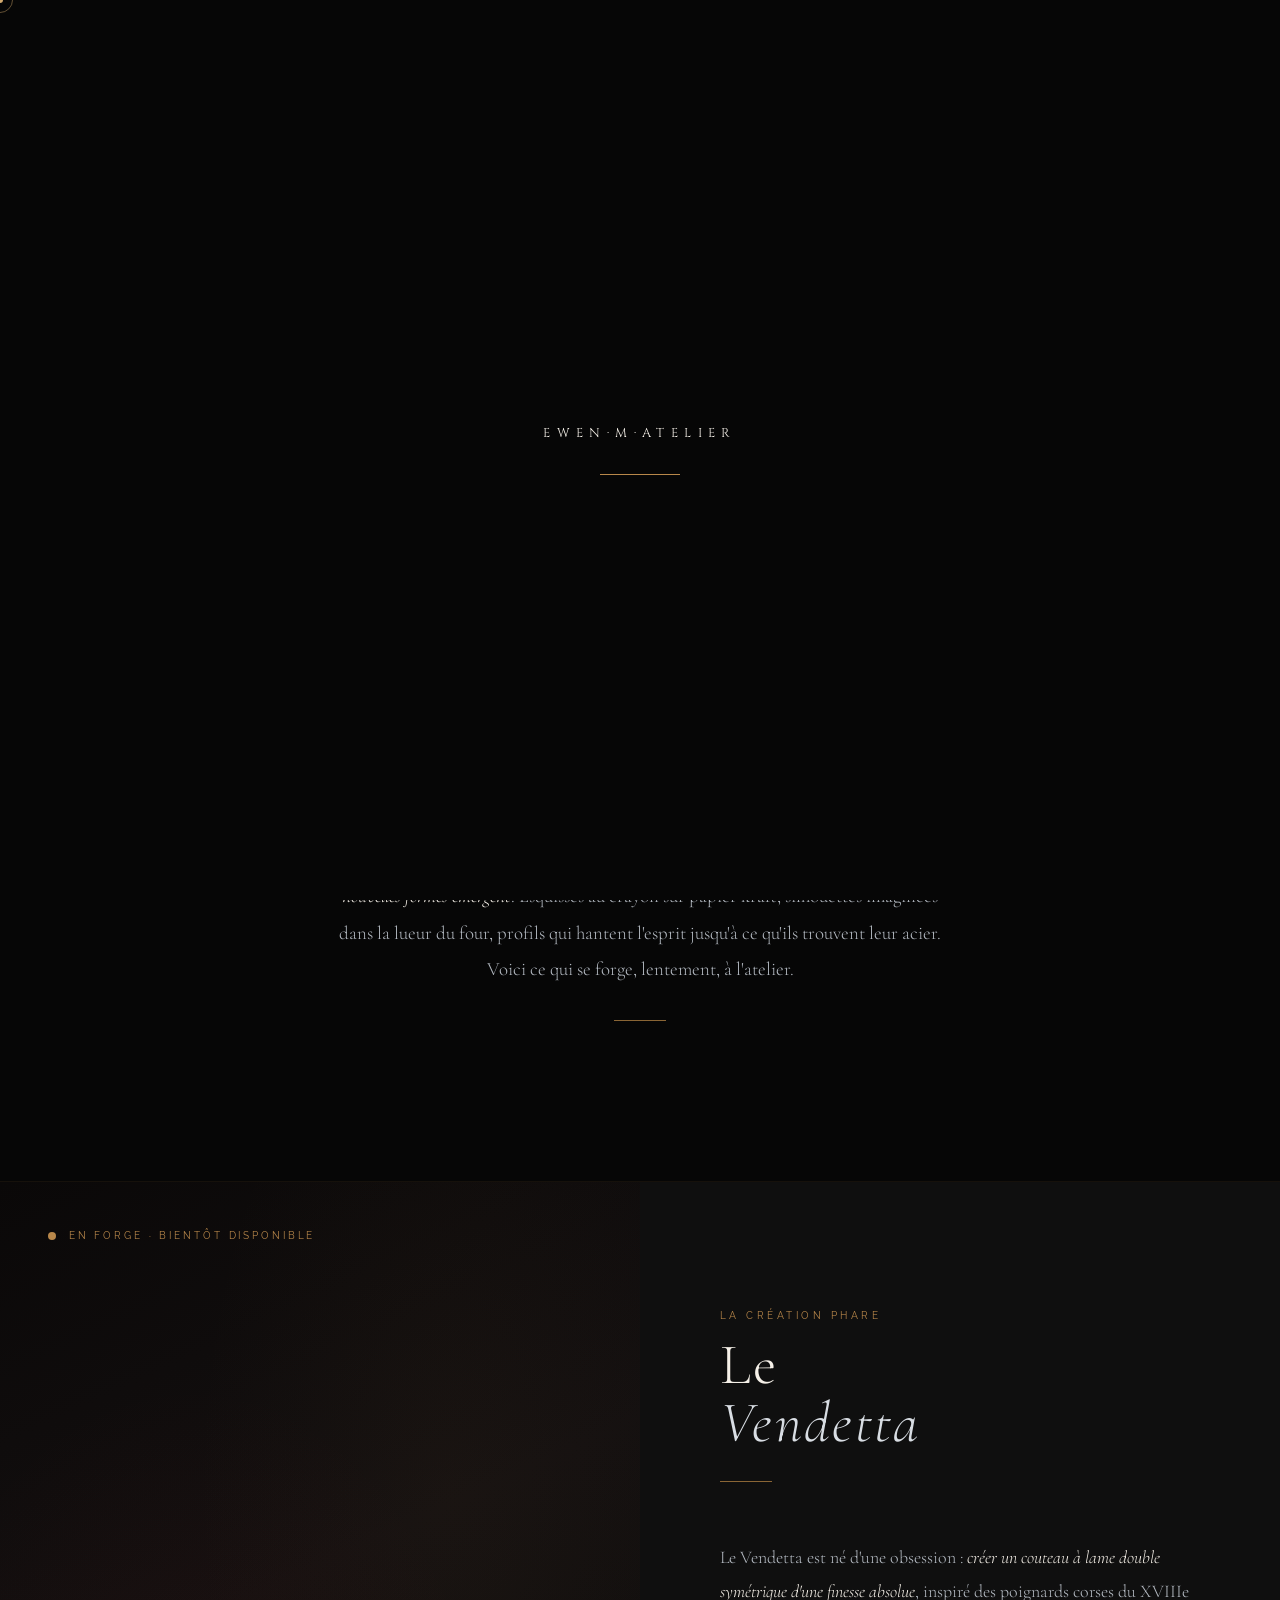
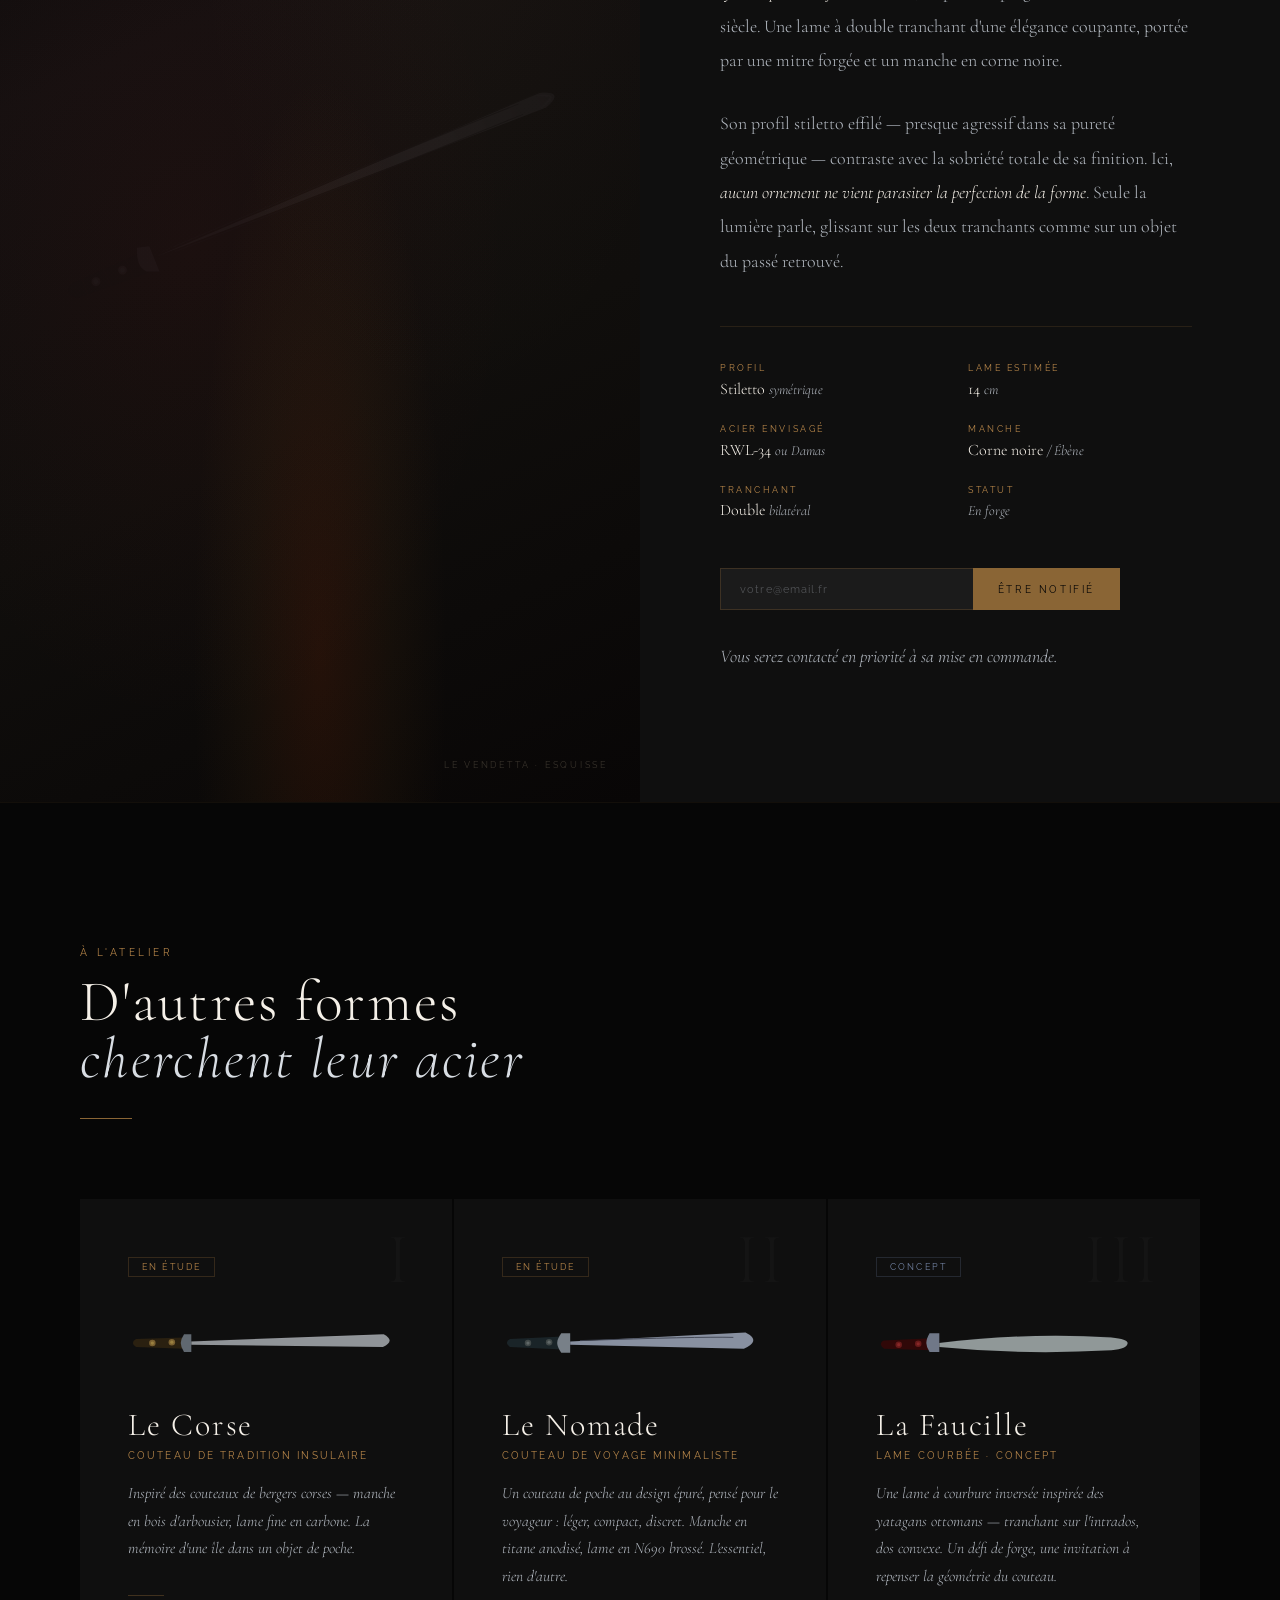
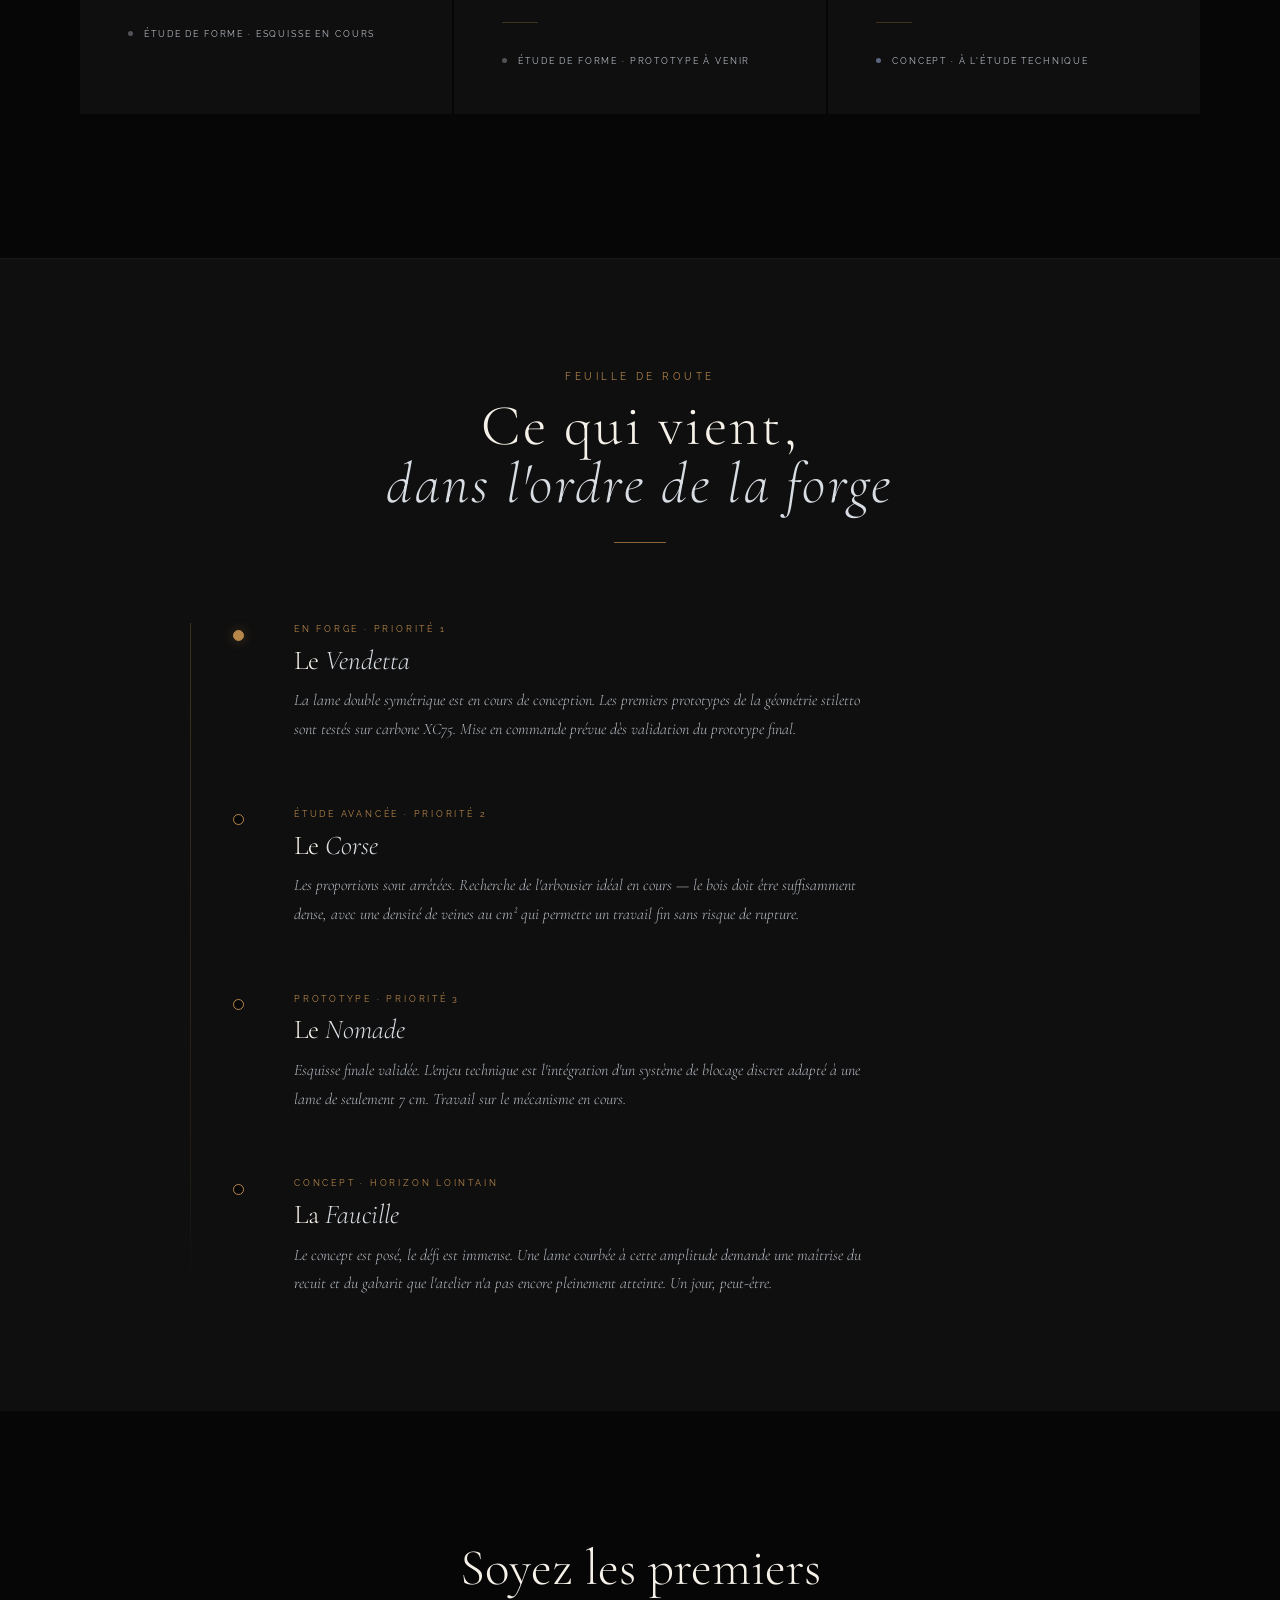
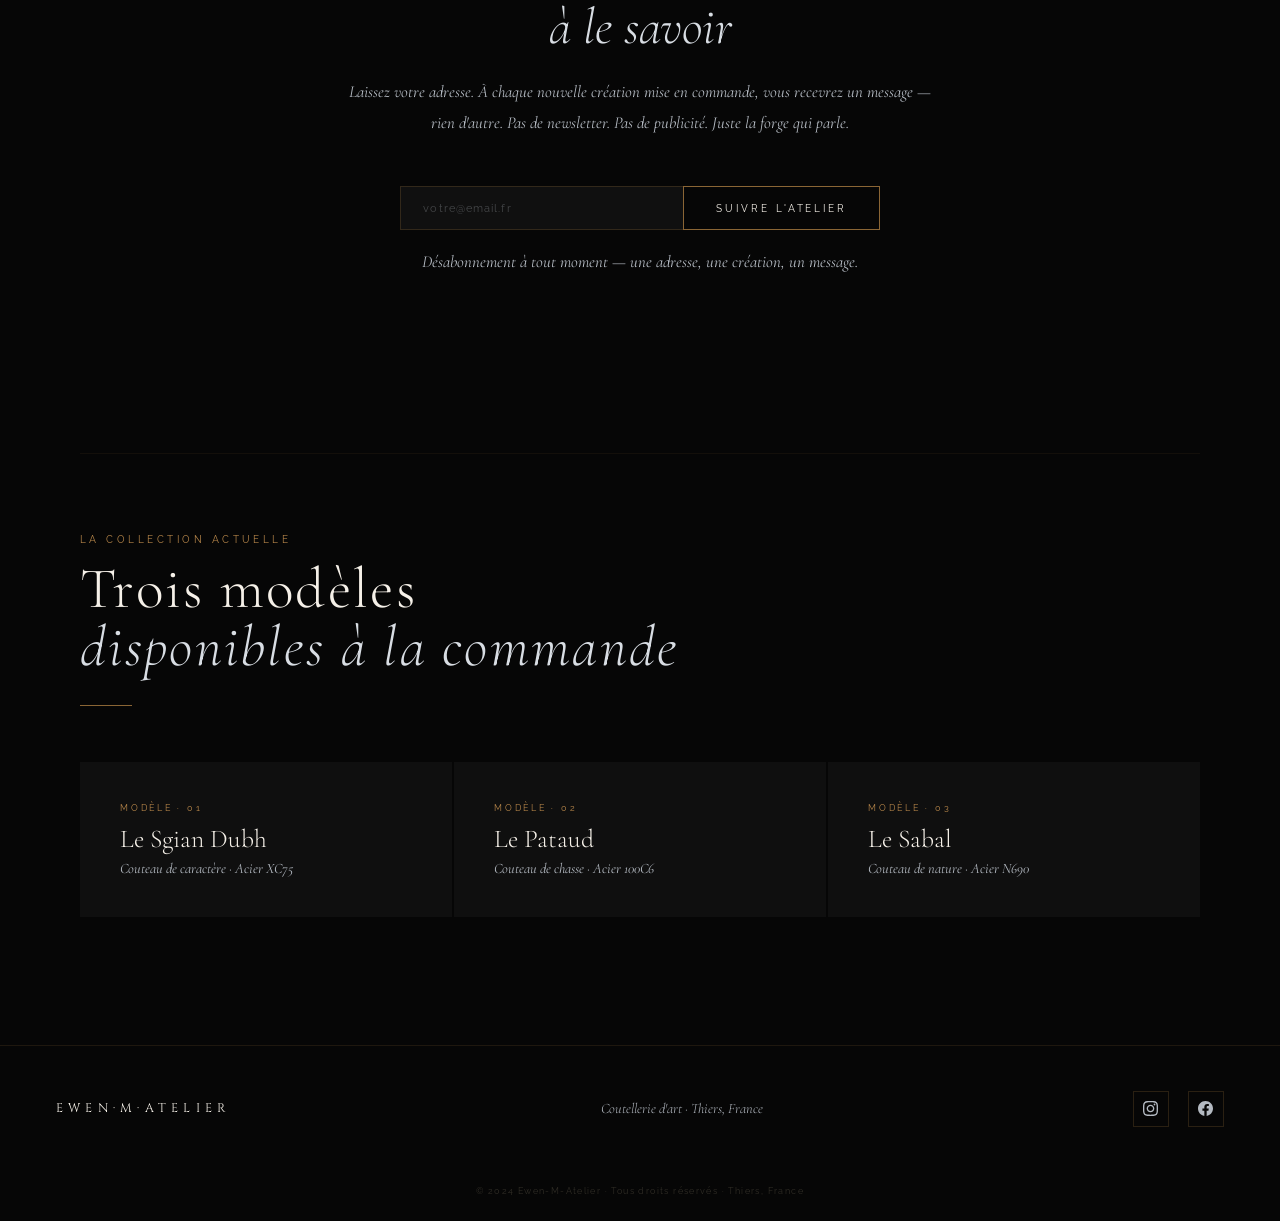
==== autres-modeles.html @ c5223603 "Add files via upload" ====
<!DOCTYPE html>
<html lang="fr">
<head>
<meta charset="UTF-8">
<meta name="viewport" content="width=device-width, initial-scale=1.0">
<title>Autres Créations — Ewen-M-Atelier</title>
<link rel="preconnect" href="https://fonts.googleapis.com">
<link rel="preconnect" href="https://fonts.gstatic.com" crossorigin>
<link href="https://fonts.googleapis.com/css2?family=Cormorant+Garamond:ital,wght@0,300;0,400;0,500;1,300;1,400;1,500&family=Cinzel:wght@400;500&family=Raleway:wght@200;300;400&display=swap" rel="stylesheet">
<style>
*,*::before,*::after{margin:0;padding:0;box-sizing:border-box}
:root{
  --void:#060606;--charbon:#0f0f0f;--surface:#161616;
  --acier:#b4bac2;--acier-vif:#d8dde3;
  --bronze:#8a6535;--bronze-clair:#b8874a;--or:#d4aa6e;
  --creme:#f5f0e8;
  --fd:'Cinzel',serif;--fb:'Cormorant Garamond',serif;--fu:'Raleway',sans-serif;
}
html{font-size:16px;scroll-behavior:smooth}
body{background:var(--void);color:var(--creme);font-family:var(--fb);overflow-x:hidden;cursor:none}
.cur,.cur-ring{position:fixed;border-radius:50%;pointer-events:none;z-index:9999;transform:translate(-50%,-50%)}
.cur{width:6px;height:6px;background:var(--or)}
.cur-ring{width:26px;height:26px;border:1px solid rgba(212,170,110,.45);transition:width .3s,height .3s,border-color .3s}
body:has(a:hover) .cur-ring{width:40px;height:40px;border-color:var(--or)}
#loader{position:fixed;inset:0;background:var(--void);z-index:9998;display:flex;flex-direction:column;align-items:center;justify-content:center;gap:2rem;transition:opacity .9s,visibility .9s}
#loader.out{opacity:0;visibility:hidden}
.ld-logo{font-family:var(--fd);font-size:.8rem;letter-spacing:.5em;color:var(--creme);opacity:0;animation:fdIn .5s ease .4s forwards}
.ld-bar{width:0;height:1px;background:var(--bronze-clair);animation:grow 1.4s cubic-bezier(.4,0,.2,1) .6s forwards}
@keyframes fdIn{to{opacity:1}}@keyframes grow{to{width:80px}}
nav{position:fixed;top:0;left:0;right:0;z-index:100;padding:2rem 3.5rem;display:flex;align-items:center;justify-content:space-between;transition:background .5s,padding .4s,border-color .5s;border-bottom:1px solid transparent}
nav.on{background:rgba(6,6,6,.94);backdrop-filter:blur(14px);padding:1.2rem 3.5rem;border-bottom-color:rgba(138,101,53,.18)}
.nav-logo{font-family:var(--fd);font-size:.78rem;letter-spacing:.42em;color:var(--creme);text-decoration:none}
.nav-links{display:flex;gap:2.5rem;list-style:none}
.nav-links a{font-family:var(--fu);font-size:.67rem;font-weight:300;letter-spacing:.22em;color:var(--acier);text-decoration:none;text-transform:uppercase;position:relative;transition:color .3s}
.nav-links a::after{content:'';position:absolute;bottom:-3px;left:0;width:0;height:1px;background:var(--bronze-clair);transition:width .35s}
.nav-links a:hover{color:var(--creme)}.nav-links a:hover::after{width:100%}
.nav-links a.active{color:var(--or)}

/* HERO */
.hero{height:72vh;position:relative;display:flex;flex-direction:column;align-items:center;justify-content:flex-end;padding-bottom:8rem;overflow:hidden}
.hero-bg{position:absolute;inset:0;background:linear-gradient(165deg,#08080c 0%,#0e0c10 35%,#0c0a0a 65%,var(--void) 100%)}
.hero-bg::before{content:'';position:absolute;inset:0;
  background:
    radial-gradient(ellipse at 18% 60%,rgba(138,101,53,.07) 0%,transparent 48%),
    radial-gradient(ellipse at 80% 30%,rgba(80,60,120,.05) 0%,transparent 42%)}
.hero-bg::after{content:'';position:absolute;inset:0;background:linear-gradient(to bottom,rgba(6,6,6,.25) 0%,transparent 35%,rgba(6,6,6,.75) 82%,rgba(6,6,6,1) 100%)}

/* Grille de forge en arrière-plan */
.hero-grid{position:absolute;inset:0;overflow:hidden;opacity:.022;pointer-events:none}
.hero-grid::before{content:'';position:absolute;inset:-5%;
  background:
    repeating-linear-gradient(0deg,transparent 0%,transparent 49px,rgba(200,190,160,.9) 49px,rgba(200,190,160,.9) 50px),
    repeating-linear-gradient(90deg,transparent 0%,transparent 49px,rgba(200,190,160,.9) 49px,rgba(200,190,160,.9) 50px)}
.hero-content{text-align:center;position:relative;z-index:2}
.h-eyebrow{font-family:var(--fu);font-size:.67rem;letter-spacing:.45em;color:var(--bronze-clair);text-transform:uppercase;margin-bottom:1.6rem;animation:up .7s ease .4s both}
.h-title{font-family:var(--fb);font-size:clamp(3.2rem,7.5vw,6.5rem);font-weight:300;line-height:.95;color:var(--creme);letter-spacing:.03em;animation:up .7s ease .6s both}
.h-title em{font-style:italic;color:var(--acier-vif)}
.h-sub{font-family:var(--fb);font-size:1.1rem;font-style:italic;font-weight:300;color:var(--acier);margin-top:1.4rem;animation:up .7s ease .8s both}
@keyframes up{from{opacity:0;transform:translateY(18px)}to{opacity:1;transform:none}}

/* INTRO */
.intro{max-width:780px;margin:0 auto;padding:8rem 5rem;text-align:center}
.intro p{font-family:var(--fb);font-size:1.18rem;font-weight:300;line-height:1.95;color:var(--acier)}
.intro em{font-style:italic;color:var(--creme)}
.deco{width:52px;height:1px;background:var(--bronze);margin:2rem auto}

/* FEATURED — Le Vendetta (modèle phare à venir) */
.featured{display:grid;grid-template-columns:1fr 1fr;min-height:85vh;border-top:1px solid rgba(138,101,53,.12)}
.featured-vis{position:relative;background:linear-gradient(155deg,#0a0808 0%,#141010 35%,#100e0c 65%,#080606 100%);overflow:hidden}
.featured-vis::before{content:'';position:absolute;inset:0;
  background:
    radial-gradient(ellipse at 30% 55%,rgba(180,30,30,.06) 0%,transparent 50%),
    radial-gradient(ellipse at 70% 25%,rgba(138,101,53,.05) 0%,transparent 40%)}
/* Flamme de forge pour le Vendetta */
.forge-flame{position:absolute;bottom:0;left:50%;transform:translateX(-50%);width:40%;height:60%;
  background:radial-gradient(ellipse at 50% 80%,rgba(180,60,10,.14) 0%,rgba(140,80,20,.07) 40%,transparent 70%);
  animation:flame 3.5s ease-in-out infinite}
@keyframes flame{0%,100%{opacity:.6;transform:translateX(-50%) scaleY(1)}30%{opacity:1;transform:translateX(-50%) scaleY(1.08)}65%{opacity:.45;transform:translateX(-50%) scaleY(.94)}}
.featured-knife{position:absolute;top:50%;left:50%;transform:translate(-50%,-50%) rotate(-22deg);width:88%;opacity:.055;pointer-events:none}
.featured-badge{position:absolute;top:3rem;left:3rem;display:flex;align-items:center;gap:.8rem;z-index:2}
.badge-dot{width:8px;height:8px;background:var(--bronze-clair);border-radius:50%;animation:blink 2s ease-in-out infinite}
@keyframes blink{0%,100%{opacity:1}50%{opacity:.3}}
.badge-txt{font-family:var(--fu);font-size:.6rem;letter-spacing:.3em;color:var(--bronze-clair);text-transform:uppercase}
.featured-vis-lbl{position:absolute;bottom:2rem;right:2rem;font-family:var(--fu);font-size:.58rem;letter-spacing:.3em;color:rgba(196,180,150,.25);text-transform:uppercase}

.featured-txt{padding:8rem 5.5rem 8rem 5rem;background:var(--charbon);display:flex;flex-direction:column;justify-content:center}
.s-num{font-family:var(--fu);font-size:.62rem;letter-spacing:.35em;color:var(--bronze-clair);text-transform:uppercase;display:block;margin-bottom:1rem}
.s-title{font-family:var(--fb);font-size:clamp(2.5rem,4.5vw,4rem);font-weight:300;color:var(--creme);letter-spacing:.04em;line-height:1}
.s-title em{font-style:italic;color:var(--acier-vif)}
.featured-txt p{font-family:var(--fb);font-size:1.12rem;font-weight:300;line-height:1.92;color:var(--acier);margin-top:1.8rem}
.featured-txt .hl{color:var(--creme);font-style:italic}
.featured-specs{margin-top:3rem;padding-top:2.2rem;border-top:1px solid rgba(138,101,53,.2);display:grid;grid-template-columns:1fr 1fr;gap:1.5rem}
.fspec-label{font-family:var(--fu);font-size:.57rem;letter-spacing:.28em;color:var(--bronze-clair);text-transform:uppercase;margin-bottom:.35rem}
.fspec-val{font-family:var(--fb);font-size:1rem;font-weight:300;color:var(--creme)}
.fspec-val em{font-style:italic;font-size:.88rem;color:var(--acier)}
.notify-form{margin-top:3.5rem;display:flex;gap:0;max-width:400px}
.notify-input{flex:1;background:rgba(255,255,255,.05);border:1px solid rgba(138,101,53,.3);border-right:none;padding:.85rem 1.2rem;font-family:var(--fu);font-size:.68rem;letter-spacing:.1em;color:var(--creme);outline:none;transition:border-color .3s}
.notify-input::placeholder{color:rgba(180,186,194,.35)}
.notify-input:focus{border-color:var(--bronze-clair)}
.notify-btn{background:var(--bronze);border:1px solid var(--bronze);padding:.85rem 1.5rem;font-family:var(--fu);font-size:.65rem;letter-spacing:.25em;color:var(--void);text-transform:uppercase;cursor:none;transition:background .3s;white-space:nowrap}
.notify-btn:hover{background:var(--bronze-clair);border-color:var(--bronze-clair)}
.notify-legend{font-family:var(--fb);font-size:.85rem;font-style:italic;color:rgba(180,186,194,.45);margin-top:.8rem}

/* GRILLE AUTRES CRÉATIONS */
.others-section{padding:9rem 5rem;background:var(--void);border-top:1px solid rgba(138,101,53,.1)}
.others-header{margin-bottom:5rem}
.others-grid{display:grid;grid-template-columns:repeat(3,1fr);gap:2px}
.other-card{background:var(--charbon);padding:3.5rem 3rem 3rem;position:relative;overflow:hidden;transition:background .4s}
.other-card:hover{background:var(--surface)}
.other-card-num{position:absolute;top:2rem;right:2.5rem;font-family:var(--fd);font-size:4rem;color:rgba(255,255,255,.025);letter-spacing:.05em;pointer-events:none;line-height:1}
.other-badge{display:inline-block;font-family:var(--fu);font-size:.55rem;letter-spacing:.25em;color:var(--bronze-clair);text-transform:uppercase;border:1px solid rgba(138,101,53,.3);padding:.25rem .8rem;margin-bottom:2rem}
.other-badge.soon{color:var(--acier);border-color:rgba(180,186,194,.2)}
.other-badge.concept{color:rgba(140,160,200,.8);border-color:rgba(120,140,180,.2)}
/* Couteau miniature dans la card */
.card-knife{width:100%;height:60px;margin-bottom:2.5rem;position:relative;overflow:hidden}
.other-name{font-family:var(--fb);font-size:2rem;font-weight:300;color:var(--creme);letter-spacing:.06em;line-height:1;margin-bottom:.6rem}
.other-sub{font-family:var(--fu);font-size:.6rem;letter-spacing:.22em;color:var(--bronze-clair);text-transform:uppercase;margin-bottom:1.2rem}
.other-desc{font-family:var(--fb);font-size:.98rem;font-style:italic;font-weight:300;color:var(--acier);line-height:1.75}
.other-line{width:36px;height:1px;background:rgba(138,101,53,.4);margin:2rem 0}
.other-status{display:flex;align-items:center;gap:.7rem;font-family:var(--fu);font-size:.58rem;letter-spacing:.2em;color:var(--acier);text-transform:uppercase}
.status-dot{width:5px;height:5px;border-radius:50%;flex-shrink:0}
.dot-forge{background:var(--bronze-clair);animation:blink 2.5s ease-in-out infinite}
.dot-concept{background:rgba(140,160,200,.6)}
.dot-etude{background:rgba(180,186,194,.4)}

/* TIMELINE */
.timeline{padding:7rem 5rem;background:var(--charbon);border-top:1px solid rgba(138,101,53,.1)}
.timeline-inner{max-width:900px;margin:0 auto}
.tl-header{text-align:center;margin-bottom:5rem}
.tl-track{position:relative;padding-left:3rem}
.tl-track::before{content:'';position:absolute;left:0;top:0;bottom:0;width:1px;background:linear-gradient(to bottom,rgba(138,101,53,.4) 0%,rgba(138,101,53,.15) 80%,transparent 100%)}
.tl-item{position:relative;padding:0 0 4rem 3.5rem}
.tl-item:last-child{padding-bottom:0}
.tl-dot{position:absolute;left:-5px;top:.4rem;width:11px;height:11px;border-radius:50%;border:1px solid var(--bronze-clair);background:var(--void)}
.tl-dot.active{background:var(--bronze-clair);box-shadow:0 0 12px rgba(184,135,74,.35)}
.tl-item-tag{font-family:var(--fu);font-size:.58rem;letter-spacing:.3em;color:var(--bronze-clair);text-transform:uppercase;margin-bottom:.6rem}
.tl-item-name{font-family:var(--fb);font-size:1.7rem;font-weight:300;color:var(--creme);margin-bottom:.6rem}
.tl-item-name em{font-style:italic;color:var(--acier-vif)}
.tl-item-desc{font-family:var(--fb);font-size:1rem;font-weight:300;font-style:italic;color:var(--acier);line-height:1.8;max-width:580px}

/* NOTIFICATION / CONTACT */
.notif-section{padding:8rem 5rem;background:var(--void);text-align:center;border-top:1px solid rgba(138,101,53,.1)}
.notif-inner{max-width:600px;margin:0 auto}
.notif-section h2{font-family:var(--fb);font-size:clamp(2rem,4vw,3.2rem);font-weight:300;color:var(--creme);line-height:1.15;margin-bottom:1.2rem}
.notif-section h2 em{font-style:italic;color:var(--acier-vif)}
.notif-section p{font-family:var(--fb);font-size:1.05rem;font-style:italic;color:var(--acier);margin-bottom:3rem;line-height:1.85}
.notif-form{display:flex;gap:0;justify-content:center;max-width:480px;margin:0 auto}
.notif-input{flex:1;background:rgba(255,255,255,.04);border:1px solid rgba(138,101,53,.28);border-right:none;padding:.9rem 1.4rem;font-family:var(--fu);font-size:.68rem;letter-spacing:.1em;color:var(--creme);outline:none;transition:border-color .3s}
.notif-input::placeholder{color:rgba(180,186,194,.32)}
.notif-input:focus{border-color:var(--bronze-clair)}
.notif-btn{background:transparent;border:1px solid var(--bronze);padding:.9rem 2rem;font-family:var(--fu);font-size:.65rem;letter-spacing:.28em;color:var(--creme);text-transform:uppercase;cursor:none;transition:background .35s,color .35s;white-space:nowrap}
.notif-btn:hover{background:var(--bronze);color:var(--void)}
.notif-legend{font-family:var(--fb);font-size:.85rem;font-style:italic;color:rgba(180,186,194,.38);margin-top:1rem}

/* MODELES EN CATALOGUE */
.catalog{padding:0 5rem 8rem;background:var(--void)}
.catalog-header{margin-bottom:3.5rem;padding-top:5rem;border-top:1px solid rgba(138,101,53,.1)}
.catalog-grid{display:grid;grid-template-columns:repeat(3,1fr);gap:2px}
.cat-item{background:var(--charbon);padding:2.5rem;text-decoration:none;display:block;transition:background .3s;cursor:none;position:relative;overflow:hidden}
.cat-item:hover{background:var(--surface)}
.cat-item-num{font-family:var(--fu);font-size:.58rem;letter-spacing:.3em;color:var(--bronze-clair);text-transform:uppercase;margin-bottom:.6rem}
.cat-item-name{font-family:var(--fb);font-size:1.6rem;font-weight:300;color:var(--creme);margin-bottom:.4rem}
.cat-item-desc{font-family:var(--fb);font-size:.9rem;font-style:italic;color:var(--acier)}
.cat-item-arr{position:absolute;bottom:2rem;right:2rem;width:28px;height:28px;border:1px solid rgba(138,101,53,.25);display:flex;align-items:center;justify-content:center;opacity:0;transform:scale(.8);transition:opacity .3s,transform .3s}
.cat-item:hover .cat-item-arr{opacity:1;transform:scale(1)}
.cat-item-arr svg{width:11px;height:11px;stroke:var(--or);fill:none;stroke-width:1.5}

/* REVEAL */
.reveal{opacity:0;transform:translateY(24px);transition:opacity .85s ease,transform .85s ease}
.reveal.vis{opacity:1;transform:none}
.r1{transition-delay:.12s}.r2{transition-delay:.24s}.r3{transition-delay:.36s}

footer{border-top:1px solid rgba(138,101,53,.18);padding:2.8rem 3.5rem;display:flex;align-items:center;justify-content:space-between;background:var(--void)}
.f-logo{font-family:var(--fd);font-size:.78rem;letter-spacing:.42em;color:var(--creme)}
.f-tag{font-family:var(--fb);font-size:.9rem;font-style:italic;color:var(--acier);font-weight:300}
.f-social{display:flex;gap:1.2rem}
.f-social a{width:36px;height:36px;border:1px solid rgba(138,101,53,.28);display:flex;align-items:center;justify-content:center;transition:border-color .3s,background .3s;cursor:none}
.f-social a:hover{border-color:var(--bronze-clair);background:rgba(138,101,53,.1)}
.f-social svg{width:15px;height:15px;fill:var(--acier);transition:fill .3s}
.f-social a:hover svg{fill:var(--bronze-clair)}
.f-copy{font-family:var(--fu);font-size:.58rem;letter-spacing:.15em;color:rgba(196,180,150,.22);text-align:center;padding:.8rem 3.5rem 1.6rem;background:var(--void)}

@media(max-width:1100px){
  .featured{grid-template-columns:1fr}
  .featured-vis{min-height:50vw}
  .others-grid{grid-template-columns:1fr 1fr}
  .catalog-grid{grid-template-columns:1fr 1fr}
}
@media(max-width:768px){
  nav{padding:1.4rem 1.5rem}.nav-links{display:none}
  .intro{padding:5rem 2rem}
  .featured-txt{padding:5rem 2rem}
  .others-section{padding:6rem 2rem}
  .others-grid{grid-template-columns:1fr}
  .timeline{padding:5rem 2rem}
  .tl-track{padding-left:2rem}
  .tl-item{padding-left:2.5rem}
  .notif-section{padding:5rem 2rem}
  .notif-form{flex-direction:column;max-width:100%}
  .notif-input{border-right:1px solid rgba(138,101,53,.28);border-bottom:none}
  .catalog{padding:0 2rem 5rem}
  .catalog-grid{grid-template-columns:1fr}
  footer{flex-direction:column;gap:1.5rem;text-align:center;padding:2rem 1.5rem}
}
</style>
</head>
<body>
<div class="cur" id="cur"></div>
<div class="cur-ring" id="curR"></div>
<div id="loader"><div class="ld-logo">EWEN·M·ATELIER</div><div class="ld-bar"></div></div>

<nav id="nav">
  <a href="index.html" class="nav-logo">EWEN·M·ATELIER</a>
  <ul class="nav-links">
    <li><a href="index.html#modeles">Modèles</a></li>
    <li><a href="personnalisation.html">Personnalisation</a></li>
    <li><a href="index.html#artisan">L'Artisan</a></li>
    <li><a href="autres-modeles.html" class="active">Autres créations</a></li>
    <li><a href="index.html#contact">Contact</a></li>
  </ul>
</nav>

<!-- HERO -->
<section class="hero">
  <div class="hero-bg"></div>
  <div class="hero-grid"></div>
  <div class="hero-content">
    <div class="h-eyebrow">Ewen-M-Atelier · L'Atelier en mouvement</div>
    <h1 class="h-title">Autres<br><em>Créations</em></h1>
    <p class="h-sub">Ce qui naît dans le silence de la forge</p>
  </div>
</section>

<!-- INTRO -->
<div class="intro reveal">
  <div class="deco"></div>
  <p>Un coutelier ne s'arrête jamais. Entre deux commandes, dans les marges du temps, <em>de nouvelles formes émergent</em>. Esquisses au crayon sur papier kraft, silhouettes imaginées dans la lueur du four, profils qui hantent l'esprit jusqu'à ce qu'ils trouvent leur acier. Voici ce qui se forge, lentement, à l'atelier.</p>
  <div class="deco"></div>
</div>

<!-- FEATURED: LE VENDETTA -->
<section class="featured">
  <div class="featured-vis">
    <div class="forge-flame"></div>
    <div class="featured-badge">
      <div class="badge-dot"></div>
      <span class="badge-txt">En forge · Bientôt disponible</span>
    </div>
    <!-- Couteau Vendetta SVG — profil stiletto/dagger -->
    <svg class="featured-knife" viewBox="0 0 700 130" xmlns="http://www.w3.org/2000/svg" fill="none">
      <defs>
        <linearGradient id="vblade" x1="0%" y1="0%" x2="100%" y2="0%">
          <stop offset="0%" stop-color="#6a6870"/>
          <stop offset="40%" stop-color="#b8b4c0"/>
          <stop offset="70%" stop-color="#dcdae8"/>
          <stop offset="100%" stop-color="#9890a0"/>
        </linearGradient>
      </defs>
      <!-- Manche — corne noire -->
      <path d="M22 55 L115 52 L115 78 L22 74 Q14 70 14 64 Q14 58 22 55Z" fill="#141010"/>
      <path d="M35 53 L35 76" stroke="#2a2424" stroke-width=".9" opacity=".6"/>
      <path d="M65 52 L65 77" stroke="#2a2424" stroke-width=".9" opacity=".6"/>
      <path d="M95 52 L95 77" stroke="#2a2424" stroke-width=".9" opacity=".6"/>
      <!-- Rivets argent -->
      <circle cx="50" cy="64" r="5.5" fill="#686068"/><circle cx="50" cy="64" r="3" fill="#908898"/>
      <circle cx="86" cy="63" r="5.5" fill="#686068"/><circle cx="86" cy="63" r="3" fill="#908898"/>
      <!-- Mitre style stiletto -->
      <path d="M113 44 L128 48 L128 82 L113 76 Q108 70 108 63 Q108 56 113 44Z" fill="#7a7080"/>
      <!-- Lame stiletto symétrique — fine et effilee -->
      <path d="M128 63 L650 53 Q680 63 650 73 L128 63Z" fill="url(#vblade)"/>
      <!-- Faux tranchant haut -->
      <path d="M140 60 L650 52" stroke="rgba(220,218,230,.25)" stroke-width=".6"/>
      <!-- Faux tranchant bas -->
      <path d="M140 66 L650 74" stroke="rgba(220,218,230,.15)" stroke-width=".5"/>
      <!-- Fuller central double -->
      <path d="M155 60 Q400 55 620 56" stroke="rgba(60,58,70,.8)" stroke-width="1.2"/>
      <path d="M155 66 Q400 71 620 70" stroke="rgba(60,58,70,.8)" stroke-width="1.2"/>
      <!-- Pointe acérée -->
      <path d="M642 54 Q680 63 642 72 L660 63Z" fill="#c0b8cc"/>
    </svg>
    <div class="featured-vis-lbl">Le Vendetta · Esquisse</div>
  </div>

  <div class="featured-txt reveal">
    <span class="s-num">La Création Phare</span>
    <h2 class="s-title">Le<br><em>Vendetta</em></h2>
    <div style="width:52px;height:1px;background:var(--bronze);margin:1.8rem 0"></div>
    <p>Le Vendetta est né d'une obsession : <span class="hl">créer un couteau à lame double symétrique d'une finesse absolue</span>, inspiré des poignards corses du XVIIIe siècle. Une lame à double tranchant d'une élégance coupante, portée par une mitre forgée et un manche en corne noire.</p>
    <p>Son profil stiletto effilé — presque agressif dans sa pureté géométrique — contraste avec la sobriété totale de sa finition. Ici, <span class="hl">aucun ornement ne vient parasiter la perfection de la forme</span>. Seule la lumière parle, glissant sur les deux tranchants comme sur un objet du passé retrouvé.</p>
    <div class="featured-specs">
      <div>
        <div class="fspec-label">Profil</div>
        <div class="fspec-val">Stiletto <em>symétrique</em></div>
      </div>
      <div>
        <div class="fspec-label">Lame estimée</div>
        <div class="fspec-val">14 <em>cm</em></div>
      </div>
      <div>
        <div class="fspec-label">Acier envisagé</div>
        <div class="fspec-val">RWL-34 <em>ou Damas</em></div>
      </div>
      <div>
        <div class="fspec-label">Manche</div>
        <div class="fspec-val">Corne noire <em>/ Ébène</em></div>
      </div>
      <div>
        <div class="fspec-label">Tranchant</div>
        <div class="fspec-val">Double <em>bilatéral</em></div>
      </div>
      <div>
        <div class="fspec-label">Statut</div>
        <div class="fspec-val"><em>En forge</em></div>
      </div>
    </div>
    <div class="notify-form" style="margin-top:3rem">
      <input class="notify-input" type="email" placeholder="votre@email.fr">
      <button class="notify-btn">Être notifié</button>
    </div>
    <p class="notify-legend">Vous serez contacté en priorité à sa mise en commande.</p>
  </div>
</section>

<!-- AUTRES CRÉATIONS EN COURS -->
<section class="others-section">
  <div class="others-header reveal">
    <span class="s-num" style="display:block;margin-bottom:1rem">À l'atelier</span>
    <h2 class="s-title">D'autres formes<br><em>cherchent leur acier</em></h2>
    <div style="width:52px;height:1px;background:var(--bronze);margin:1.8rem 0"></div>
  </div>
  <div class="others-grid">

    <!-- Le Corse -->
    <div class="other-card reveal">
      <div class="other-card-num">I</div>
      <div class="other-badge">En étude</div>
      <div class="card-knife">
        <svg width="100%" height="60" viewBox="0 0 340 60" xmlns="http://www.w3.org/2000/svg" fill="none">
          <path d="M10 30 L70 28 L70 42 L10 40 Q6 38 6 35 Q6 32 10 30Z" fill="#2a2010"/>
          <circle cx="30" cy="35" r="4" fill="#7a6030"/><circle cx="30" cy="35" r="2" fill="#9a8040"/>
          <circle cx="54" cy="34" r="4" fill="#7a6030"/><circle cx="54" cy="34" r="2" fill="#9a8040"/>
          <path d="M69 24 L78 24 L78 46 L69 46 Q65 40 65 35 Q65 30 69 24Z" fill="#606870"/>
          <path d="M78 33 L315 24 Q330 32 314 40 L78 37Z" fill="#909498"/>
          <path d="M78 33 L313 25" stroke="rgba(200,210,220,.2)" stroke-width=".4"/>
        </svg>
      </div>
      <div class="other-name">Le Corse</div>
      <div class="other-sub">Couteau de tradition insulaire</div>
      <div class="other-desc">Inspiré des couteaux de bergers corses — manche en bois d'arbousier, lame fine en carbone. La mémoire d'une île dans un objet de poche.</div>
      <div class="other-line"></div>
      <div class="other-status">
        <div class="status-dot dot-etude"></div>
        Étude de forme · Esquisse en cours
      </div>
    </div>

    <!-- Le Nomade -->
    <div class="other-card reveal r1">
      <div class="other-card-num">II</div>
      <div class="other-badge">En étude</div>
      <div class="card-knife">
        <svg width="100%" height="60" viewBox="0 0 340 60" xmlns="http://www.w3.org/2000/svg" fill="none">
          <path d="M10 30 L75 27 L75 43 L10 40 Q6 37 6 35 Q6 32 10 30Z" fill="#1a2428"/>
          <circle cx="32" cy="35" r="4" fill="#404848"/><circle cx="32" cy="35" r="2" fill="#606868"/>
          <circle cx="58" cy="34" r="4" fill="#404848"/><circle cx="58" cy="34" r="2" fill="#606868"/>
          <path d="M73 23 L84 23 L84 47 L73 47 Q68 40 68 35 Q68 30 73 23Z" fill="#788088"/>
          <path d="M84 33 L300 22 Q320 32 298 42 L84 37Z" fill="#8890a0"/>
          <!-- Fuller -->
          <path d="M96 32 Q240 27 285 28" stroke="rgba(60,65,78,.9)" stroke-width="1.2"/>
        </svg>
      </div>
      <div class="other-name">Le Nomade</div>
      <div class="other-sub">Couteau de voyage minimaliste</div>
      <div class="other-desc">Un couteau de poche au design épuré, pensé pour le voyageur : léger, compact, discret. Manche en titane anodisé, lame en N690 brossé. L'essentiel, rien d'autre.</div>
      <div class="other-line"></div>
      <div class="other-status">
        <div class="status-dot dot-etude"></div>
        Étude de forme · Prototype à venir
      </div>
    </div>

    <!-- La Faucille -->
    <div class="other-card reveal r2">
      <div class="other-card-num">III</div>
      <div class="other-badge concept">Concept</div>
      <div class="card-knife">
        <svg width="100%" height="60" viewBox="0 0 340 60" xmlns="http://www.w3.org/2000/svg" fill="none">
          <path d="M10 32 L68 29 L68 44 L10 42 Q6 39 6 37 Q6 33 10 32Z" fill="#300808"/>
          <circle cx="28" cy="37" r="4" fill="#681a1a"/><circle cx="28" cy="37" r="2" fill="#882828"/>
          <circle cx="52" cy="36" r="4" fill="#681a1a"/><circle cx="52" cy="36" r="2" fill="#882828"/>
          <path d="M66 23 L78 23 L78 46 L66 46 Q62 40 62 35 Q62 30 66 23Z" fill="#707888"/>
          <!-- Lame courbée type yatagan -->
          <path d="M78 35 Q180 22 290 28 Q310 30 310 35 Q310 42 290 44 Q180 50 78 40 Z" fill="#909898"/>
          <path d="M78 35 Q180 22 290 28" stroke="rgba(200,210,220,.2)" stroke-width=".5"/>
        </svg>
      </div>
      <div class="other-name">La Faucille</div>
      <div class="other-sub">Lame courbée · Concept</div>
      <div class="other-desc">Une lame à courbure inversée inspirée des yatagans ottomans — tranchant sur l'intrados, dos convexe. Un défi de forge, une invitation à repenser la géométrie du couteau.</div>
      <div class="other-line"></div>
      <div class="other-status">
        <div class="status-dot dot-concept"></div>
        Concept · À l'étude technique
      </div>
    </div>

  </div>
</section>

<!-- TIMELINE DE L'ATELIER -->
<section class="timeline">
  <div class="timeline-inner">
    <div class="tl-header reveal">
      <span class="s-num" style="display:block;text-align:center;margin-bottom:1rem">Feuille de route</span>
      <h2 class="s-title" style="text-align:center">Ce qui vient,<br><em>dans l'ordre de la forge</em></h2>
      <div style="width:52px;height:1px;background:var(--bronze);margin:1.8rem auto"></div>
    </div>
    <div class="tl-track reveal">
      <div class="tl-item">
        <div class="tl-dot active"></div>
        <div class="tl-item-tag">En forge · Priorité 1</div>
        <div class="tl-item-name">Le <em>Vendetta</em></div>
        <div class="tl-item-desc">La lame double symétrique est en cours de conception. Les premiers prototypes de la géométrie stiletto sont testés sur carbone XC75. Mise en commande prévue dès validation du prototype final.</div>
      </div>
      <div class="tl-item">
        <div class="tl-dot"></div>
        <div class="tl-item-tag">Étude avancée · Priorité 2</div>
        <div class="tl-item-name">Le <em>Corse</em></div>
        <div class="tl-item-desc">Les proportions sont arrêtées. Recherche de l'arbousier idéal en cours — le bois doit être suffisamment dense, avec une densité de veines au cm² qui permette un travail fin sans risque de rupture.</div>
      </div>
      <div class="tl-item">
        <div class="tl-dot"></div>
        <div class="tl-item-tag">Prototype · Priorité 3</div>
        <div class="tl-item-name">Le <em>Nomade</em></div>
        <div class="tl-item-desc">Esquisse finale validée. L'enjeu technique est l'intégration d'un système de blocage discret adapté à une lame de seulement 7 cm. Travail sur le mécanisme en cours.</div>
      </div>
      <div class="tl-item">
        <div class="tl-dot"></div>
        <div class="tl-item-tag">Concept · Horizon lointain</div>
        <div class="tl-item-name">La <em>Faucille</em></div>
        <div class="tl-item-desc">Le concept est posé, le défi est immense. Une lame courbée à cette amplitude demande une maîtrise du recuit et du gabarit que l'atelier n'a pas encore pleinement atteinte. Un jour, peut-être.</div>
      </div>
    </div>
  </div>
</section>

<!-- NOTIFICATION -->
<section class="notif-section reveal">
  <div class="notif-inner">
    <h2>Soyez les premiers<br><em>à le savoir</em></h2>
    <p>Laissez votre adresse. À chaque nouvelle création mise en commande, vous recevrez un message — rien d'autre. Pas de newsletter. Pas de publicité. Juste la forge qui parle.</p>
    <div class="notif-form">
      <input class="notif-input" type="email" placeholder="votre@email.fr">
      <button class="notif-btn">Suivre l'atelier</button>
    </div>
    <p class="notif-legend">Désabonnement à tout moment — une adresse, une création, un message.</p>
  </div>
</section>

<!-- CATALOGUE ACTUEL -->
<div class="catalog">
  <div class="catalog-header reveal">
    <span class="s-num" style="display:block;margin-bottom:1rem">La Collection Actuelle</span>
    <h2 class="s-title">Trois modèles<br><em>disponibles à la commande</em></h2>
    <div style="width:52px;height:1px;background:var(--bronze);margin:1.8rem 0"></div>
  </div>
  <div class="catalog-grid">
    <a href="l-ardent.html" class="cat-item reveal">
      <div class="cat-item-num">Modèle · 01</div>
      <div class="cat-item-name">Le Sgian Dubh</div>
      <div class="cat-item-desc">Couteau de caractère · Acier XC75</div>
      <div class="cat-item-arr"><svg viewBox="0 0 24 24"><path d="M5 12h14M12 5l7 7-7 7" stroke-linecap="round" stroke-linejoin="round"/></svg></div>
    </a>
    <a href="le-veneur.html" class="cat-item reveal r1">
      <div class="cat-item-num">Modèle · 02</div>
      <div class="cat-item-name">Le Pataud</div>
      <div class="cat-item-desc">Couteau de chasse · Acier 100C6</div>
      <div class="cat-item-arr"><svg viewBox="0 0 24 24"><path d="M5 12h14M12 5l7 7-7 7" stroke-linecap="round" stroke-linejoin="round"/></svg></div>
    </a>
    <a href="le-sabal.html" class="cat-item reveal r2">
      <div class="cat-item-num">Modèle · 03</div>
      <div class="cat-item-name">Le Sabal</div>
      <div class="cat-item-desc">Couteau de nature · Acier N690</div>
      <div class="cat-item-arr"><svg viewBox="0 0 24 24"><path d="M5 12h14M12 5l7 7-7 7" stroke-linecap="round" stroke-linejoin="round"/></svg></div>
    </a>
  </div>
</div>

<footer>
  <div class="f-logo">EWEN·M·ATELIER</div>
  <div class="f-tag">Coutellerie d'art · Thiers, France</div>
  <div class="f-social">
    <a href="https://instagram.com/ewen_m_atelier" target="_blank" aria-label="Instagram">
      <svg viewBox="0 0 24 24"><path d="M12 2.163c3.204 0 3.584.012 4.85.07 3.252.148 4.771 1.691 4.919 4.919.058 1.265.069 1.645.069 4.849 0 3.205-.012 3.584-.069 4.849-.149 3.225-1.664 4.771-4.919 4.919-1.266.058-1.644.07-4.85.07-3.204 0-3.584-.012-4.849-.07-3.26-.149-4.771-1.699-4.919-4.92-.058-1.265-.07-1.644-.07-4.849 0-3.204.013-3.583.07-4.849.149-3.227 1.664-4.771 4.919-4.919 1.266-.057 1.645-.069 4.849-.069zm0-2.163c-3.259 0-3.667.014-4.947.072-4.358.2-6.78 2.618-6.98 6.98-.059 1.281-.073 1.689-.073 4.948 0 3.259.014 3.668.072 4.948.2 4.358 2.618 6.78 6.98 6.98 1.281.058 1.689.072 4.948.072 3.259 0 3.668-.014 4.948-.072 4.354-.2 6.782-2.618 6.979-6.98.059-1.28.073-1.689.073-4.948 0-3.259-.014-3.667-.072-4.947-.196-4.354-2.617-6.78-6.979-6.98-1.281-.059-1.69-.073-4.949-.073zm0 5.838c-3.403 0-6.162 2.759-6.162 6.162s2.759 6.163 6.162 6.163 6.162-2.759 6.162-6.163c0-3.403-2.759-6.162-6.162-6.162zm0 10.162c-2.209 0-4-1.79-4-4 0-2.209 1.791-4 4-4s4 1.791 4 4c0 2.21-1.791 4-4 4zm6.406-11.845c-.796 0-1.441.645-1.441 1.44s.645 1.44 1.441 1.44c.795 0 1.439-.645 1.439-1.44s-.644-1.44-1.439-1.44z"/></svg>
    </a>
    <a href="https://facebook.com/ewenmatelier" target="_blank" aria-label="Facebook">
      <svg viewBox="0 0 24 24"><path d="M24 12.073c0-6.627-5.373-12-12-12s-12 5.373-12 12c0 5.99 4.388 10.954 10.125 11.854v-8.385H7.078v-3.47h3.047V9.43c0-3.007 1.792-4.669 4.533-4.669 1.312 0 2.686.235 2.686.235v2.953H15.83c-1.491 0-1.956.925-1.956 1.874v2.25h3.328l-.532 3.47h-2.796v8.385C19.612 23.027 24 18.062 24 12.073z"/></svg>
    </a>
  </div>
</footer>
<div class="f-copy">© 2024 Ewen-M-Atelier · Tous droits réservés · Thiers, France</div>

<script>
const cur=document.getElementById('cur'),curR=document.getElementById('curR');
let mx=0,my=0,rx=0,ry=0;
document.addEventListener('mousemove',e=>{mx=e.clientX;my=e.clientY;cur.style.left=mx+'px';cur.style.top=my+'px'});
(function loop(){rx+=(mx-rx)*.11;ry+=(my-ry)*.11;curR.style.left=rx+'px';curR.style.top=ry+'px';requestAnimationFrame(loop)})();
window.addEventListener('load',()=>setTimeout(()=>document.getElementById('loader').classList.add('out'),2100));
const nav=document.getElementById('nav');
window.addEventListener('scroll',()=>nav.classList.toggle('on',window.scrollY>70));
const obs=new IntersectionObserver(e=>e.forEach(i=>{if(i.isIntersecting)i.target.classList.add('vis')}),{threshold:.1});
document.querySelectorAll('.reveal').forEach(el=>obs.observe(el));
</script>
</body>
</html>
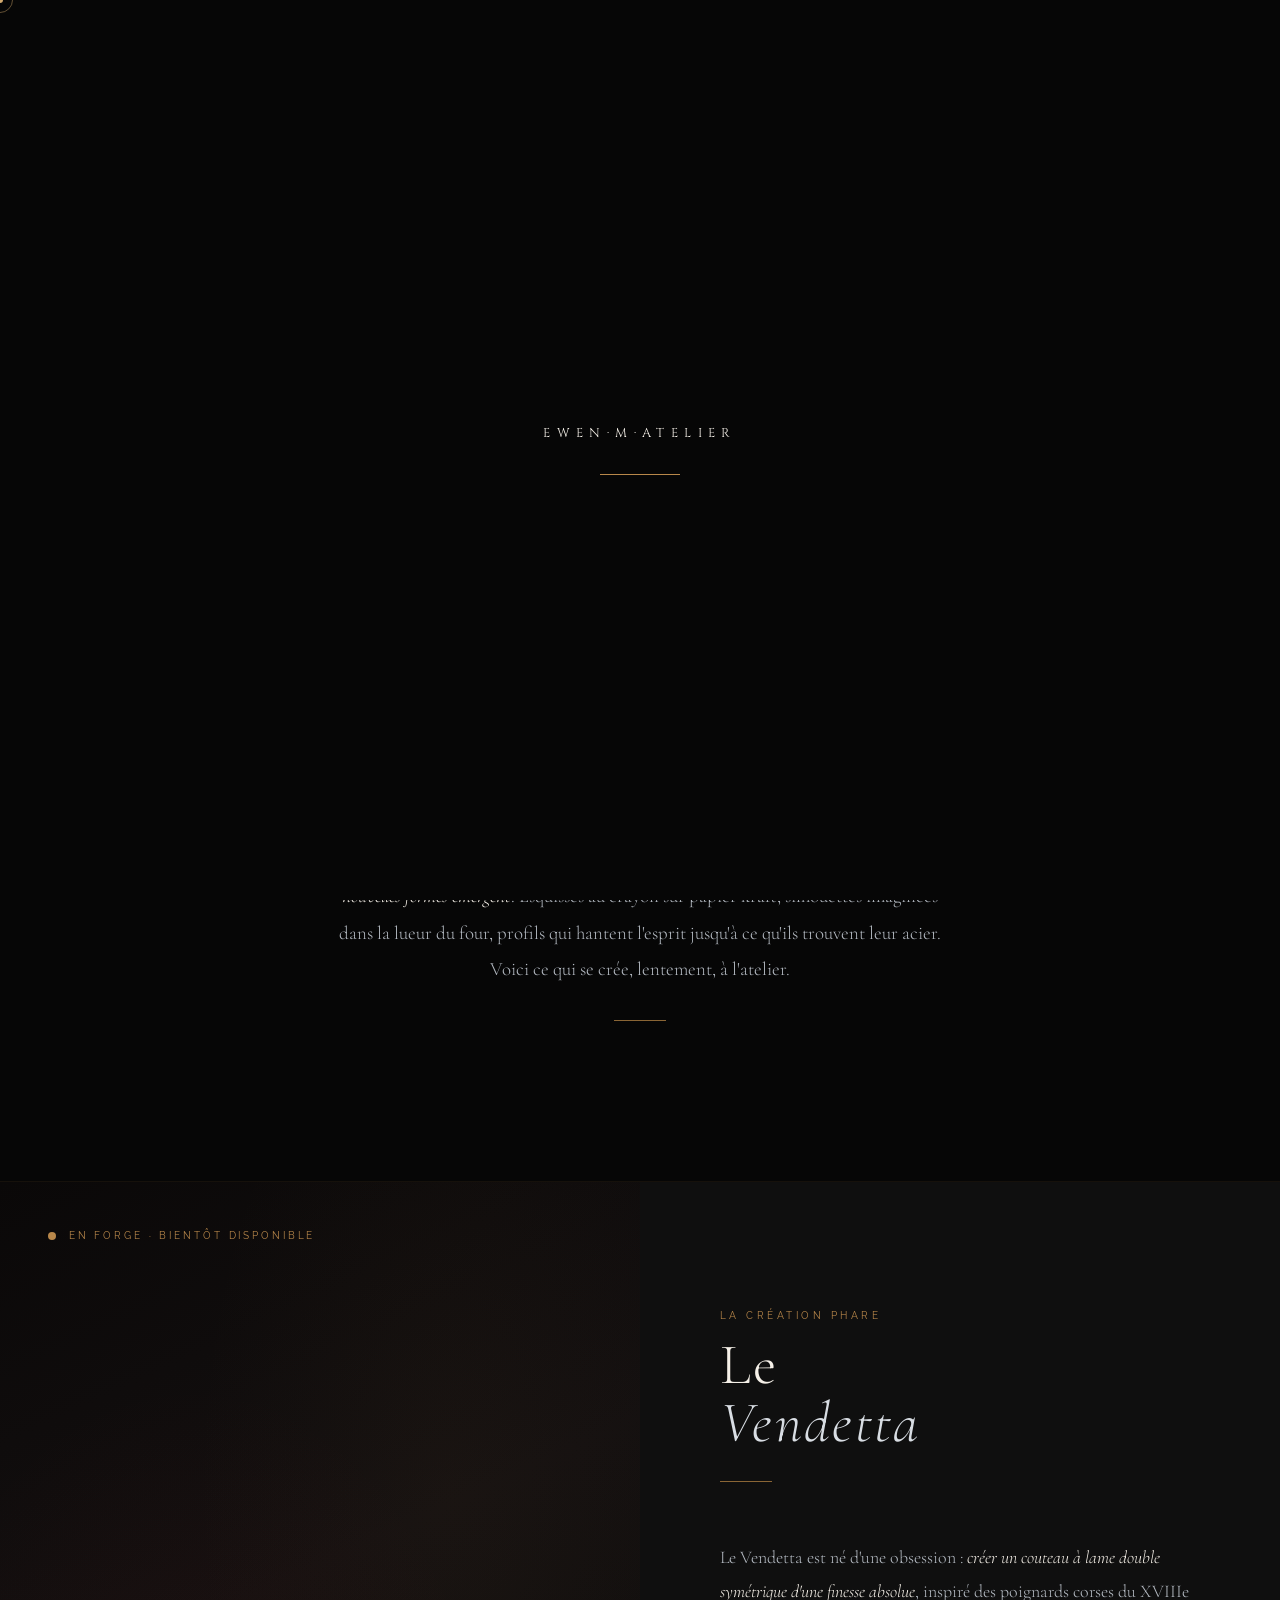
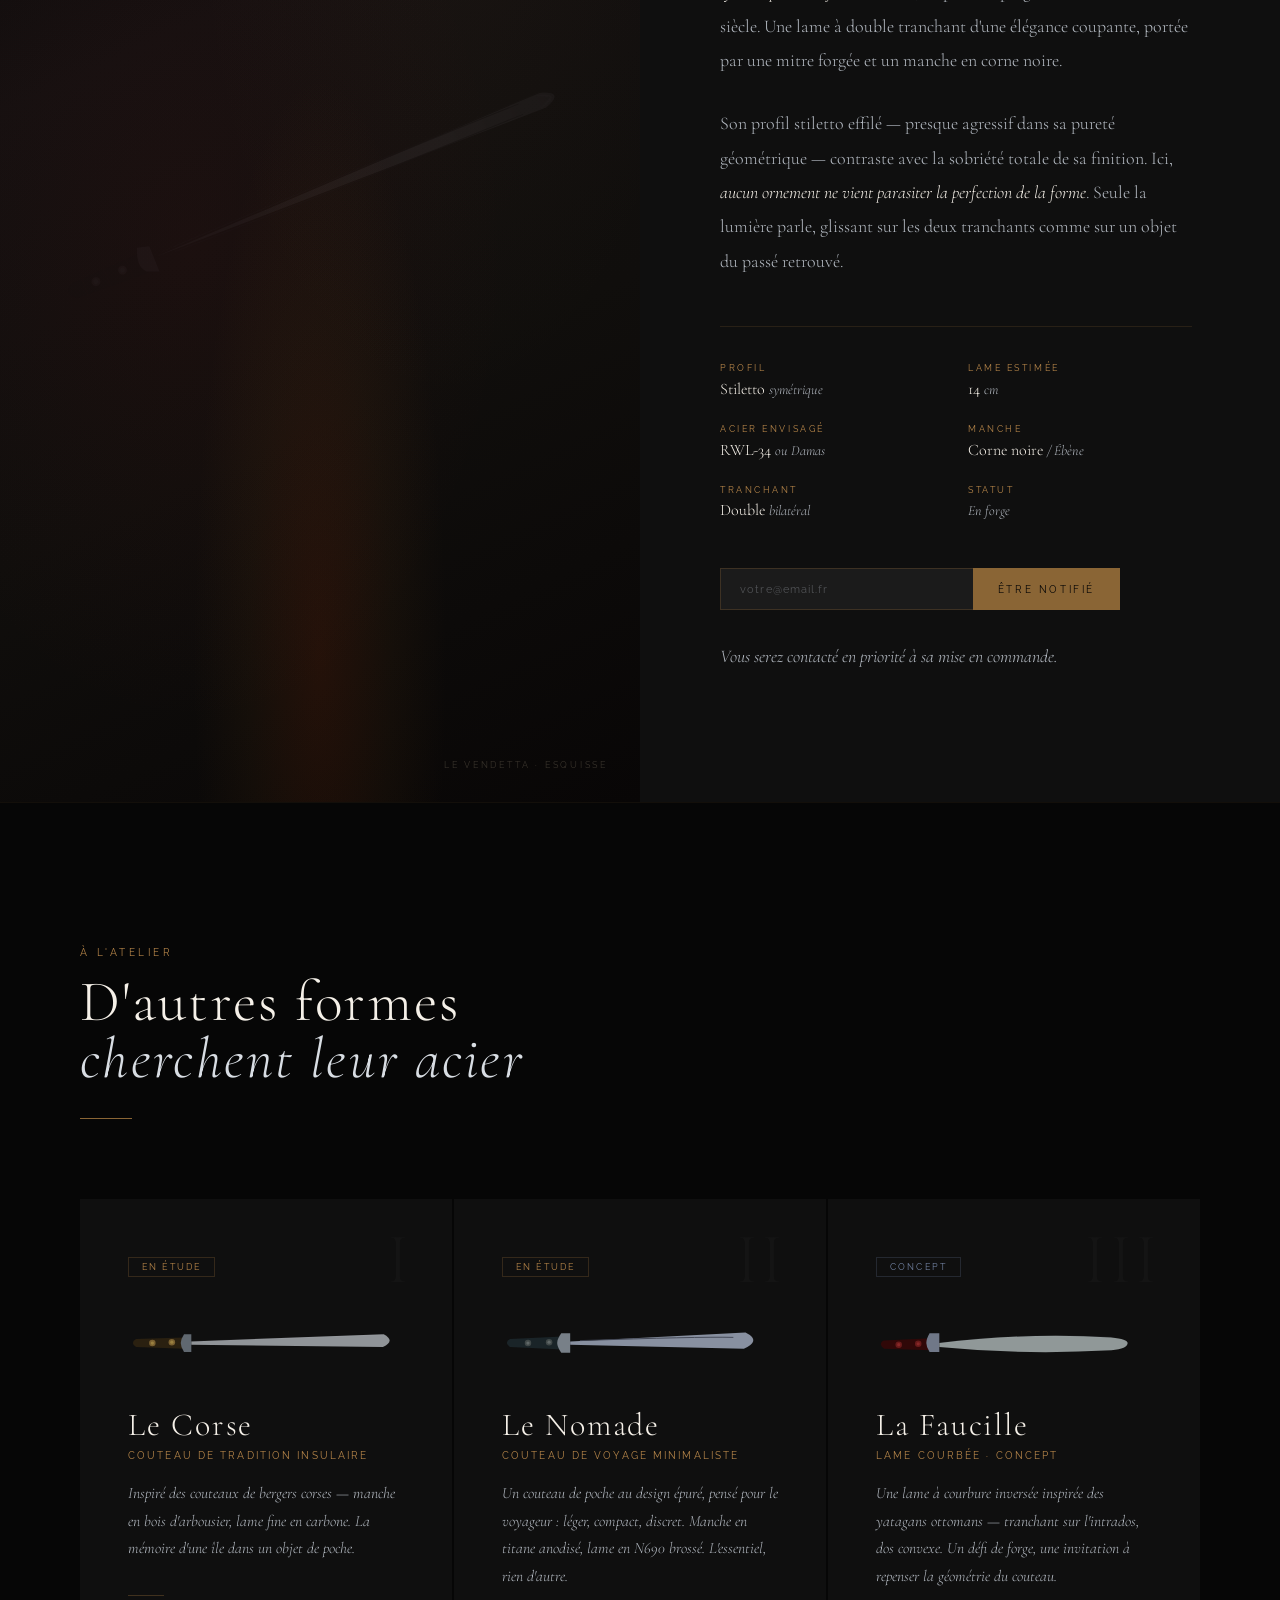
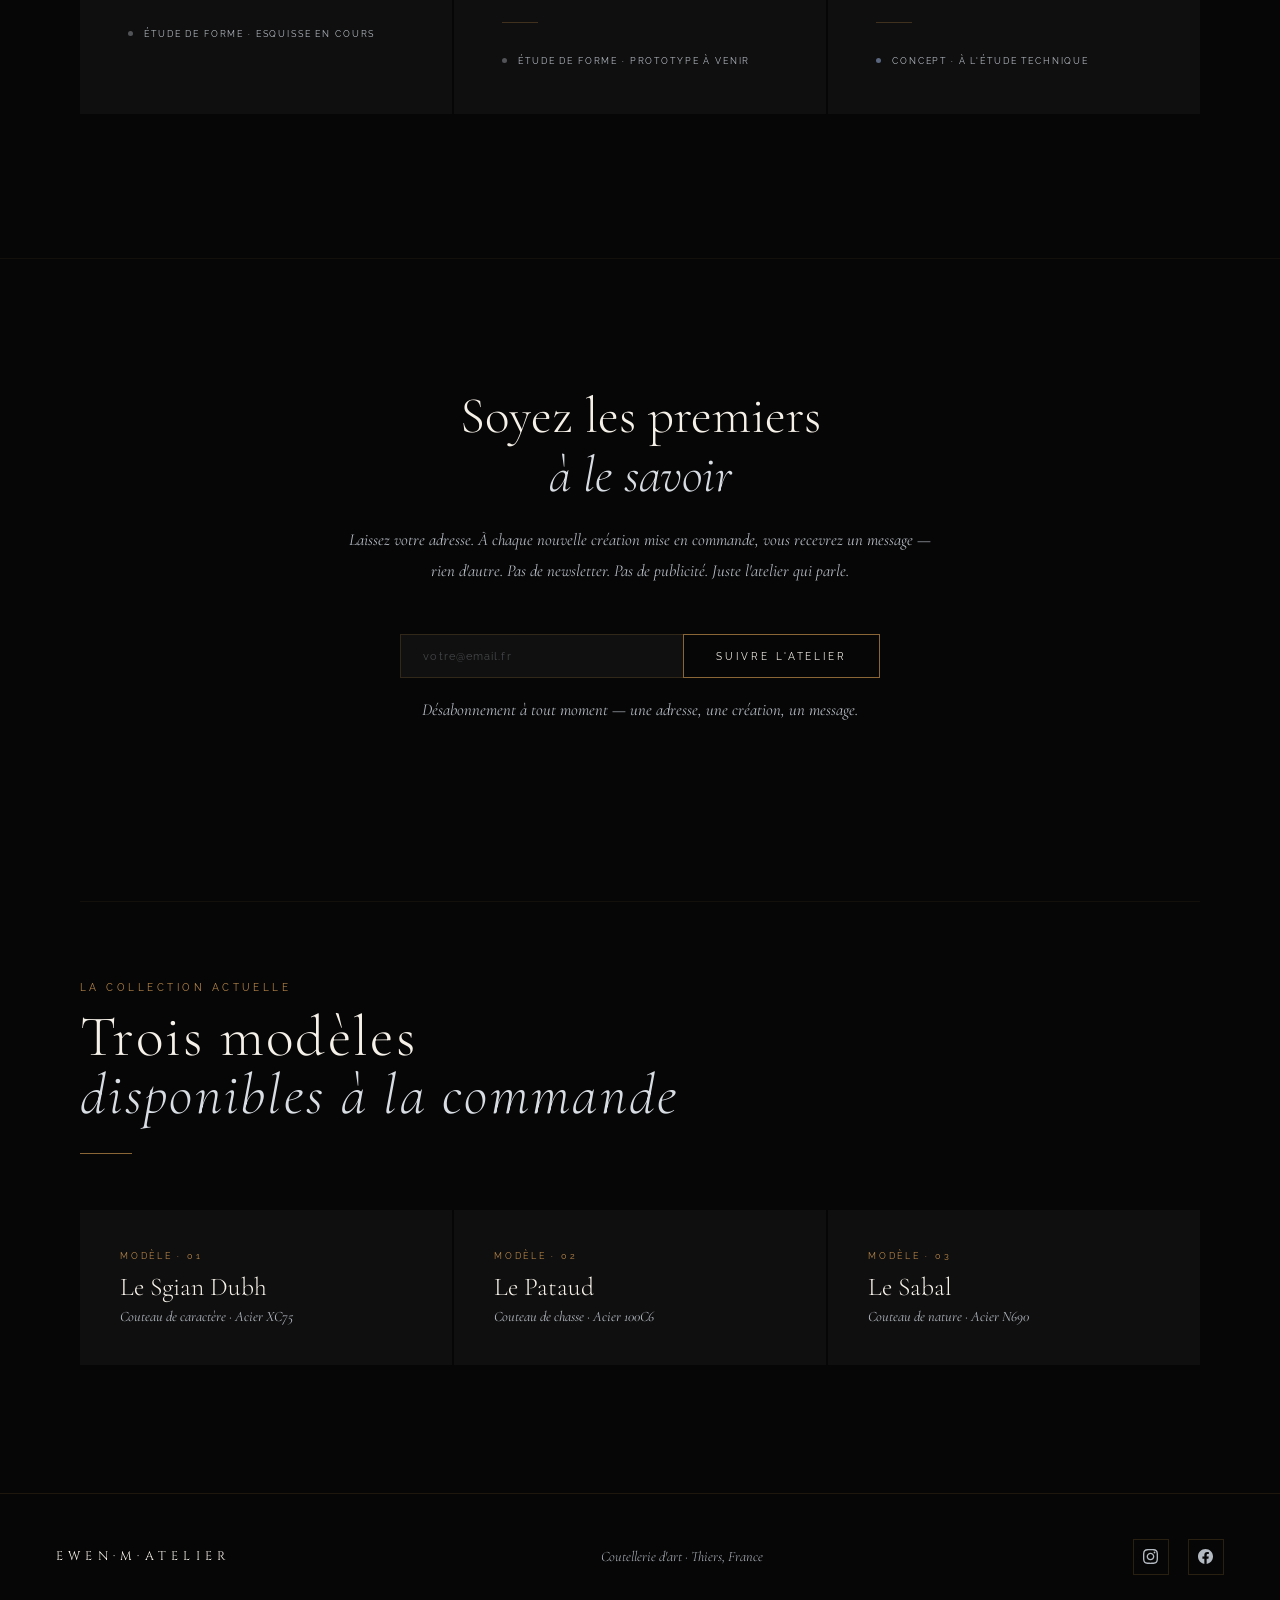
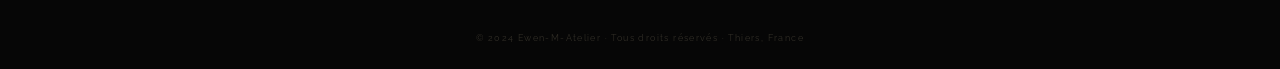
==== commit cc6fbccb: "Suppression de "forge" des pages" ====
--- a/autres-modeles.html
+++ b/autres-modeles.html
@@ -45,7 +45,7 @@
     radial-gradient(ellipse at 80% 30%,rgba(80,60,120,.05) 0%,transparent 42%)}
 .hero-bg::after{content:'';position:absolute;inset:0;background:linear-gradient(to bottom,rgba(6,6,6,.25) 0%,transparent 35%,rgba(6,6,6,.75) 82%,rgba(6,6,6,1) 100%)}
 
-/* Grille de forge en arrière-plan */
+/* Grille en arrière-plan */
 .hero-grid{position:absolute;inset:0;overflow:hidden;opacity:.022;pointer-events:none}
 .hero-grid::before{content:'';position:absolute;inset:-5%;
   background:
@@ -71,7 +71,7 @@
   background:
     radial-gradient(ellipse at 30% 55%,rgba(180,30,30,.06) 0%,transparent 50%),
     radial-gradient(ellipse at 70% 25%,rgba(138,101,53,.05) 0%,transparent 40%)}
-/* Flamme de forge pour le Vendetta */
+/* Flamme pour le Vendetta */
 .forge-flame{position:absolute;bottom:0;left:50%;transform:translateX(-50%);width:40%;height:60%;
   background:radial-gradient(ellipse at 50% 80%,rgba(180,60,10,.14) 0%,rgba(140,80,20,.07) 40%,transparent 70%);
   animation:flame 3.5s ease-in-out infinite}
@@ -227,14 +227,14 @@
   <div class="hero-content">
     <div class="h-eyebrow">Ewen-M-Atelier · L'Atelier en mouvement</div>
     <h1 class="h-title">Autres<br><em>Créations</em></h1>
-    <p class="h-sub">Ce qui naît dans le silence de la forge</p>
+    <p class="h-sub">L'imagination concrétisée</p>
   </div>
 </section>
 
 <!-- INTRO -->
 <div class="intro reveal">
   <div class="deco"></div>
-  <p>Un coutelier ne s'arrête jamais. Entre deux commandes, dans les marges du temps, <em>de nouvelles formes émergent</em>. Esquisses au crayon sur papier kraft, silhouettes imaginées dans la lueur du four, profils qui hantent l'esprit jusqu'à ce qu'ils trouvent leur acier. Voici ce qui se forge, lentement, à l'atelier.</p>
+  <p>Un coutelier ne s'arrête jamais. Entre deux commandes, dans les marges du temps, <em>de nouvelles formes émergent</em>. Esquisses au crayon sur papier kraft, silhouettes imaginées dans la lueur du four, profils qui hantent l'esprit jusqu'à ce qu'ils trouvent leur acier. Voici ce qui se crée, lentement, à l'atelier.</p>
   <div class="deco"></div>
 </div>
 
@@ -408,7 +408,7 @@
 </section>
 
 <!-- TIMELINE DE L'ATELIER -->
-<section class="timeline">
+<!--section class="timeline">
   <div class="timeline-inner">
     <div class="tl-header reveal">
       <span class="s-num" style="display:block;text-align:center;margin-bottom:1rem">Feuille de route</span>
@@ -442,13 +442,13 @@
       </div>
     </div>
   </div>
-</section>
+</section -->
 
 <!-- NOTIFICATION -->
 <section class="notif-section reveal">
   <div class="notif-inner">
     <h2>Soyez les premiers<br><em>à le savoir</em></h2>
-    <p>Laissez votre adresse. À chaque nouvelle création mise en commande, vous recevrez un message — rien d'autre. Pas de newsletter. Pas de publicité. Juste la forge qui parle.</p>
+    <p>Laissez votre adresse. À chaque nouvelle création mise en commande, vous recevrez un message — rien d'autre. Pas de newsletter. Pas de publicité. Juste l'atelier qui parle.</p>
     <div class="notif-form">
       <input class="notif-input" type="email" placeholder="votre@email.fr">
       <button class="notif-btn">Suivre l'atelier</button>
@@ -490,7 +490,7 @@
   <div class="f-logo">EWEN·M·ATELIER</div>
   <div class="f-tag">Coutellerie d'art · Thiers, France</div>
   <div class="f-social">
-    <a href="https://instagram.com/ewen_m_atelier" target="_blank" aria-label="Instagram">
+    <a href="https://instagram.com/ewenm.atelier" target="_blank" aria-label="Instagram">
       <svg viewBox="0 0 24 24"><path d="M12 2.163c3.204 0 3.584.012 4.85.07 3.252.148 4.771 1.691 4.919 4.919.058 1.265.069 1.645.069 4.849 0 3.205-.012 3.584-.069 4.849-.149 3.225-1.664 4.771-4.919 4.919-1.266.058-1.644.07-4.85.07-3.204 0-3.584-.012-4.849-.07-3.26-.149-4.771-1.699-4.919-4.92-.058-1.265-.07-1.644-.07-4.849 0-3.204.013-3.583.07-4.849.149-3.227 1.664-4.771 4.919-4.919 1.266-.057 1.645-.069 4.849-.069zm0-2.163c-3.259 0-3.667.014-4.947.072-4.358.2-6.78 2.618-6.98 6.98-.059 1.281-.073 1.689-.073 4.948 0 3.259.014 3.668.072 4.948.2 4.358 2.618 6.78 6.98 6.98 1.281.058 1.689.072 4.948.072 3.259 0 3.668-.014 4.948-.072 4.354-.2 6.782-2.618 6.979-6.98.059-1.28.073-1.689.073-4.948 0-3.259-.014-3.667-.072-4.947-.196-4.354-2.617-6.78-6.979-6.98-1.281-.059-1.69-.073-4.949-.073zm0 5.838c-3.403 0-6.162 2.759-6.162 6.162s2.759 6.163 6.162 6.163 6.162-2.759 6.162-6.163c0-3.403-2.759-6.162-6.162-6.162zm0 10.162c-2.209 0-4-1.79-4-4 0-2.209 1.791-4 4-4s4 1.791 4 4c0 2.21-1.791 4-4 4zm6.406-11.845c-.796 0-1.441.645-1.441 1.44s.645 1.44 1.441 1.44c.795 0 1.439-.645 1.439-1.44s-.644-1.44-1.439-1.44z"/></svg>
     </a>
     <a href="https://facebook.com/ewenmatelier" target="_blank" aria-label="Facebook">
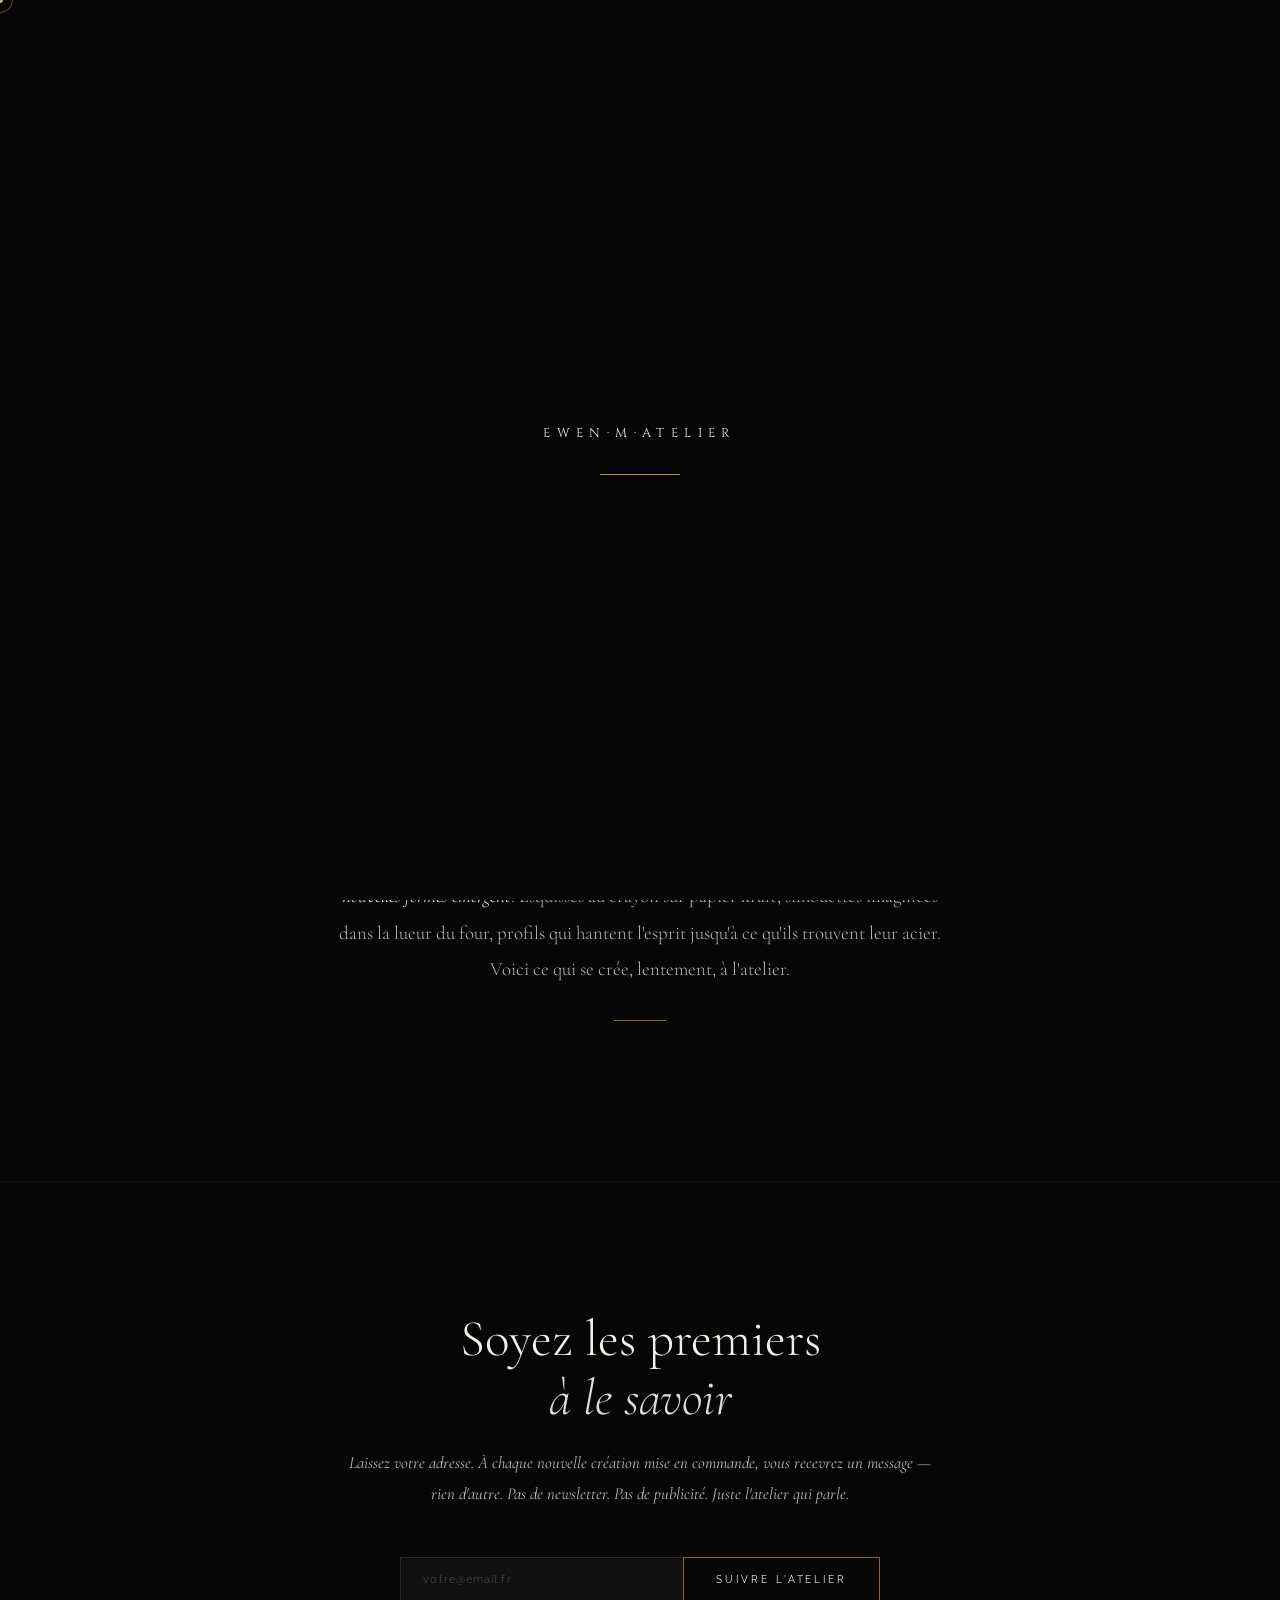
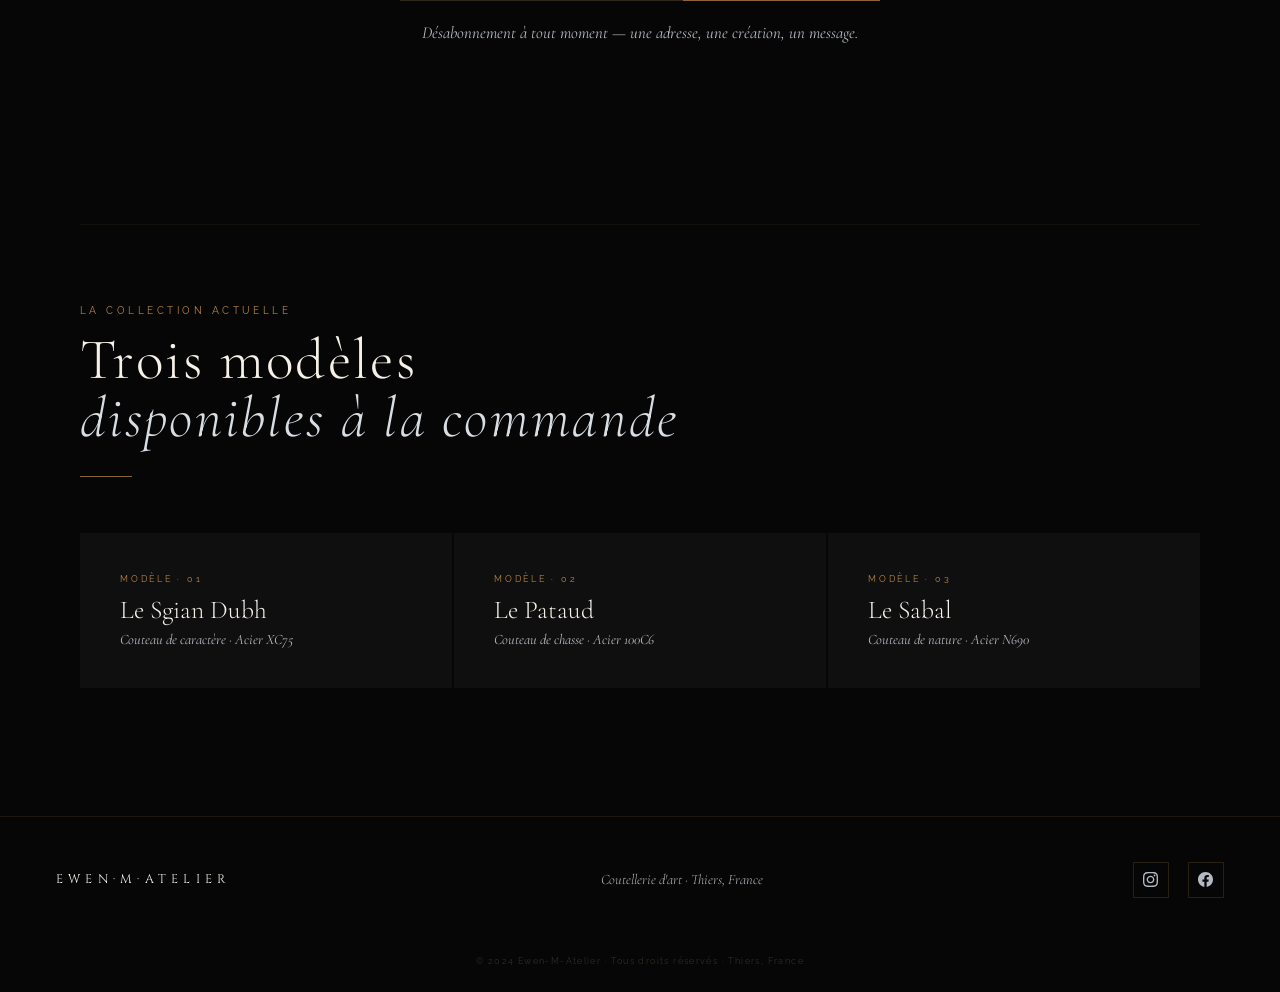
==== commit 7773f3b7: "reduction "autres modeles"" ====
--- a/autres-modeles.html
+++ b/autres-modeles.html
@@ -213,7 +213,7 @@
   <a href="index.html" class="nav-logo">EWEN·M·ATELIER</a>
   <ul class="nav-links">
     <li><a href="index.html#modeles">Modèles</a></li>
-    <li><a href="personnalisation.html">Personnalisation</a></li>
+    <!--li><a href="personnalisation.html">Personnalisation</a></li-->
     <li><a href="index.html#artisan">L'Artisan</a></li>
     <li><a href="autres-modeles.html" class="active">Autres créations</a></li>
     <li><a href="index.html#contact">Contact</a></li>
@@ -237,212 +237,6 @@
   <p>Un coutelier ne s'arrête jamais. Entre deux commandes, dans les marges du temps, <em>de nouvelles formes émergent</em>. Esquisses au crayon sur papier kraft, silhouettes imaginées dans la lueur du four, profils qui hantent l'esprit jusqu'à ce qu'ils trouvent leur acier. Voici ce qui se crée, lentement, à l'atelier.</p>
   <div class="deco"></div>
 </div>
-
-<!-- FEATURED: LE VENDETTA -->
-<section class="featured">
-  <div class="featured-vis">
-    <div class="forge-flame"></div>
-    <div class="featured-badge">
-      <div class="badge-dot"></div>
-      <span class="badge-txt">En forge · Bientôt disponible</span>
-    </div>
-    <!-- Couteau Vendetta SVG — profil stiletto/dagger -->
-    <svg class="featured-knife" viewBox="0 0 700 130" xmlns="http://www.w3.org/2000/svg" fill="none">
-      <defs>
-        <linearGradient id="vblade" x1="0%" y1="0%" x2="100%" y2="0%">
-          <stop offset="0%" stop-color="#6a6870"/>
-          <stop offset="40%" stop-color="#b8b4c0"/>
-          <stop offset="70%" stop-color="#dcdae8"/>
-          <stop offset="100%" stop-color="#9890a0"/>
-        </linearGradient>
-      </defs>
-      <!-- Manche — corne noire -->
-      <path d="M22 55 L115 52 L115 78 L22 74 Q14 70 14 64 Q14 58 22 55Z" fill="#141010"/>
-      <path d="M35 53 L35 76" stroke="#2a2424" stroke-width=".9" opacity=".6"/>
-      <path d="M65 52 L65 77" stroke="#2a2424" stroke-width=".9" opacity=".6"/>
-      <path d="M95 52 L95 77" stroke="#2a2424" stroke-width=".9" opacity=".6"/>
-      <!-- Rivets argent -->
-      <circle cx="50" cy="64" r="5.5" fill="#686068"/><circle cx="50" cy="64" r="3" fill="#908898"/>
-      <circle cx="86" cy="63" r="5.5" fill="#686068"/><circle cx="86" cy="63" r="3" fill="#908898"/>
-      <!-- Mitre style stiletto -->
-      <path d="M113 44 L128 48 L128 82 L113 76 Q108 70 108 63 Q108 56 113 44Z" fill="#7a7080"/>
-      <!-- Lame stiletto symétrique — fine et effilee -->
-      <path d="M128 63 L650 53 Q680 63 650 73 L128 63Z" fill="url(#vblade)"/>
-      <!-- Faux tranchant haut -->
-      <path d="M140 60 L650 52" stroke="rgba(220,218,230,.25)" stroke-width=".6"/>
-      <!-- Faux tranchant bas -->
-      <path d="M140 66 L650 74" stroke="rgba(220,218,230,.15)" stroke-width=".5"/>
-      <!-- Fuller central double -->
-      <path d="M155 60 Q400 55 620 56" stroke="rgba(60,58,70,.8)" stroke-width="1.2"/>
-      <path d="M155 66 Q400 71 620 70" stroke="rgba(60,58,70,.8)" stroke-width="1.2"/>
-      <!-- Pointe acérée -->
-      <path d="M642 54 Q680 63 642 72 L660 63Z" fill="#c0b8cc"/>
-    </svg>
-    <div class="featured-vis-lbl">Le Vendetta · Esquisse</div>
-  </div>
-
-  <div class="featured-txt reveal">
-    <span class="s-num">La Création Phare</span>
-    <h2 class="s-title">Le<br><em>Vendetta</em></h2>
-    <div style="width:52px;height:1px;background:var(--bronze);margin:1.8rem 0"></div>
-    <p>Le Vendetta est né d'une obsession : <span class="hl">créer un couteau à lame double symétrique d'une finesse absolue</span>, inspiré des poignards corses du XVIIIe siècle. Une lame à double tranchant d'une élégance coupante, portée par une mitre forgée et un manche en corne noire.</p>
-    <p>Son profil stiletto effilé — presque agressif dans sa pureté géométrique — contraste avec la sobriété totale de sa finition. Ici, <span class="hl">aucun ornement ne vient parasiter la perfection de la forme</span>. Seule la lumière parle, glissant sur les deux tranchants comme sur un objet du passé retrouvé.</p>
-    <div class="featured-specs">
-      <div>
-        <div class="fspec-label">Profil</div>
-        <div class="fspec-val">Stiletto <em>symétrique</em></div>
-      </div>
-      <div>
-        <div class="fspec-label">Lame estimée</div>
-        <div class="fspec-val">14 <em>cm</em></div>
-      </div>
-      <div>
-        <div class="fspec-label">Acier envisagé</div>
-        <div class="fspec-val">RWL-34 <em>ou Damas</em></div>
-      </div>
-      <div>
-        <div class="fspec-label">Manche</div>
-        <div class="fspec-val">Corne noire <em>/ Ébène</em></div>
-      </div>
-      <div>
-        <div class="fspec-label">Tranchant</div>
-        <div class="fspec-val">Double <em>bilatéral</em></div>
-      </div>
-      <div>
-        <div class="fspec-label">Statut</div>
-        <div class="fspec-val"><em>En forge</em></div>
-      </div>
-    </div>
-    <div class="notify-form" style="margin-top:3rem">
-      <input class="notify-input" type="email" placeholder="votre@email.fr">
-      <button class="notify-btn">Être notifié</button>
-    </div>
-    <p class="notify-legend">Vous serez contacté en priorité à sa mise en commande.</p>
-  </div>
-</section>
-
-<!-- AUTRES CRÉATIONS EN COURS -->
-<section class="others-section">
-  <div class="others-header reveal">
-    <span class="s-num" style="display:block;margin-bottom:1rem">À l'atelier</span>
-    <h2 class="s-title">D'autres formes<br><em>cherchent leur acier</em></h2>
-    <div style="width:52px;height:1px;background:var(--bronze);margin:1.8rem 0"></div>
-  </div>
-  <div class="others-grid">
-
-    <!-- Le Corse -->
-    <div class="other-card reveal">
-      <div class="other-card-num">I</div>
-      <div class="other-badge">En étude</div>
-      <div class="card-knife">
-        <svg width="100%" height="60" viewBox="0 0 340 60" xmlns="http://www.w3.org/2000/svg" fill="none">
-          <path d="M10 30 L70 28 L70 42 L10 40 Q6 38 6 35 Q6 32 10 30Z" fill="#2a2010"/>
-          <circle cx="30" cy="35" r="4" fill="#7a6030"/><circle cx="30" cy="35" r="2" fill="#9a8040"/>
-          <circle cx="54" cy="34" r="4" fill="#7a6030"/><circle cx="54" cy="34" r="2" fill="#9a8040"/>
-          <path d="M69 24 L78 24 L78 46 L69 46 Q65 40 65 35 Q65 30 69 24Z" fill="#606870"/>
-          <path d="M78 33 L315 24 Q330 32 314 40 L78 37Z" fill="#909498"/>
-          <path d="M78 33 L313 25" stroke="rgba(200,210,220,.2)" stroke-width=".4"/>
-        </svg>
-      </div>
-      <div class="other-name">Le Corse</div>
-      <div class="other-sub">Couteau de tradition insulaire</div>
-      <div class="other-desc">Inspiré des couteaux de bergers corses — manche en bois d'arbousier, lame fine en carbone. La mémoire d'une île dans un objet de poche.</div>
-      <div class="other-line"></div>
-      <div class="other-status">
-        <div class="status-dot dot-etude"></div>
-        Étude de forme · Esquisse en cours
-      </div>
-    </div>
-
-    <!-- Le Nomade -->
-    <div class="other-card reveal r1">
-      <div class="other-card-num">II</div>
-      <div class="other-badge">En étude</div>
-      <div class="card-knife">
-        <svg width="100%" height="60" viewBox="0 0 340 60" xmlns="http://www.w3.org/2000/svg" fill="none">
-          <path d="M10 30 L75 27 L75 43 L10 40 Q6 37 6 35 Q6 32 10 30Z" fill="#1a2428"/>
-          <circle cx="32" cy="35" r="4" fill="#404848"/><circle cx="32" cy="35" r="2" fill="#606868"/>
-          <circle cx="58" cy="34" r="4" fill="#404848"/><circle cx="58" cy="34" r="2" fill="#606868"/>
-          <path d="M73 23 L84 23 L84 47 L73 47 Q68 40 68 35 Q68 30 73 23Z" fill="#788088"/>
-          <path d="M84 33 L300 22 Q320 32 298 42 L84 37Z" fill="#8890a0"/>
-          <!-- Fuller -->
-          <path d="M96 32 Q240 27 285 28" stroke="rgba(60,65,78,.9)" stroke-width="1.2"/>
-        </svg>
-      </div>
-      <div class="other-name">Le Nomade</div>
-      <div class="other-sub">Couteau de voyage minimaliste</div>
-      <div class="other-desc">Un couteau de poche au design épuré, pensé pour le voyageur : léger, compact, discret. Manche en titane anodisé, lame en N690 brossé. L'essentiel, rien d'autre.</div>
-      <div class="other-line"></div>
-      <div class="other-status">
-        <div class="status-dot dot-etude"></div>
-        Étude de forme · Prototype à venir
-      </div>
-    </div>
-
-    <!-- La Faucille -->
-    <div class="other-card reveal r2">
-      <div class="other-card-num">III</div>
-      <div class="other-badge concept">Concept</div>
-      <div class="card-knife">
-        <svg width="100%" height="60" viewBox="0 0 340 60" xmlns="http://www.w3.org/2000/svg" fill="none">
-          <path d="M10 32 L68 29 L68 44 L10 42 Q6 39 6 37 Q6 33 10 32Z" fill="#300808"/>
-          <circle cx="28" cy="37" r="4" fill="#681a1a"/><circle cx="28" cy="37" r="2" fill="#882828"/>
-          <circle cx="52" cy="36" r="4" fill="#681a1a"/><circle cx="52" cy="36" r="2" fill="#882828"/>
-          <path d="M66 23 L78 23 L78 46 L66 46 Q62 40 62 35 Q62 30 66 23Z" fill="#707888"/>
-          <!-- Lame courbée type yatagan -->
-          <path d="M78 35 Q180 22 290 28 Q310 30 310 35 Q310 42 290 44 Q180 50 78 40 Z" fill="#909898"/>
-          <path d="M78 35 Q180 22 290 28" stroke="rgba(200,210,220,.2)" stroke-width=".5"/>
-        </svg>
-      </div>
-      <div class="other-name">La Faucille</div>
-      <div class="other-sub">Lame courbée · Concept</div>
-      <div class="other-desc">Une lame à courbure inversée inspirée des yatagans ottomans — tranchant sur l'intrados, dos convexe. Un défi de forge, une invitation à repenser la géométrie du couteau.</div>
-      <div class="other-line"></div>
-      <div class="other-status">
-        <div class="status-dot dot-concept"></div>
-        Concept · À l'étude technique
-      </div>
-    </div>
-
-  </div>
-</section>
-
-<!-- TIMELINE DE L'ATELIER -->
-<!--section class="timeline">
-  <div class="timeline-inner">
-    <div class="tl-header reveal">
-      <span class="s-num" style="display:block;text-align:center;margin-bottom:1rem">Feuille de route</span>
-      <h2 class="s-title" style="text-align:center">Ce qui vient,<br><em>dans l'ordre de la forge</em></h2>
-      <div style="width:52px;height:1px;background:var(--bronze);margin:1.8rem auto"></div>
-    </div>
-    <div class="tl-track reveal">
-      <div class="tl-item">
-        <div class="tl-dot active"></div>
-        <div class="tl-item-tag">En forge · Priorité 1</div>
-        <div class="tl-item-name">Le <em>Vendetta</em></div>
-        <div class="tl-item-desc">La lame double symétrique est en cours de conception. Les premiers prototypes de la géométrie stiletto sont testés sur carbone XC75. Mise en commande prévue dès validation du prototype final.</div>
-      </div>
-      <div class="tl-item">
-        <div class="tl-dot"></div>
-        <div class="tl-item-tag">Étude avancée · Priorité 2</div>
-        <div class="tl-item-name">Le <em>Corse</em></div>
-        <div class="tl-item-desc">Les proportions sont arrêtées. Recherche de l'arbousier idéal en cours — le bois doit être suffisamment dense, avec une densité de veines au cm² qui permette un travail fin sans risque de rupture.</div>
-      </div>
-      <div class="tl-item">
-        <div class="tl-dot"></div>
-        <div class="tl-item-tag">Prototype · Priorité 3</div>
-        <div class="tl-item-name">Le <em>Nomade</em></div>
-        <div class="tl-item-desc">Esquisse finale validée. L'enjeu technique est l'intégration d'un système de blocage discret adapté à une lame de seulement 7 cm. Travail sur le mécanisme en cours.</div>
-      </div>
-      <div class="tl-item">
-        <div class="tl-dot"></div>
-        <div class="tl-item-tag">Concept · Horizon lointain</div>
-        <div class="tl-item-name">La <em>Faucille</em></div>
-        <div class="tl-item-desc">Le concept est posé, le défi est immense. Une lame courbée à cette amplitude demande une maîtrise du recuit et du gabarit que l'atelier n'a pas encore pleinement atteinte. Un jour, peut-être.</div>
-      </div>
-    </div>
-  </div>
-</section -->
 
 <!-- NOTIFICATION -->
 <section class="notif-section reveal">
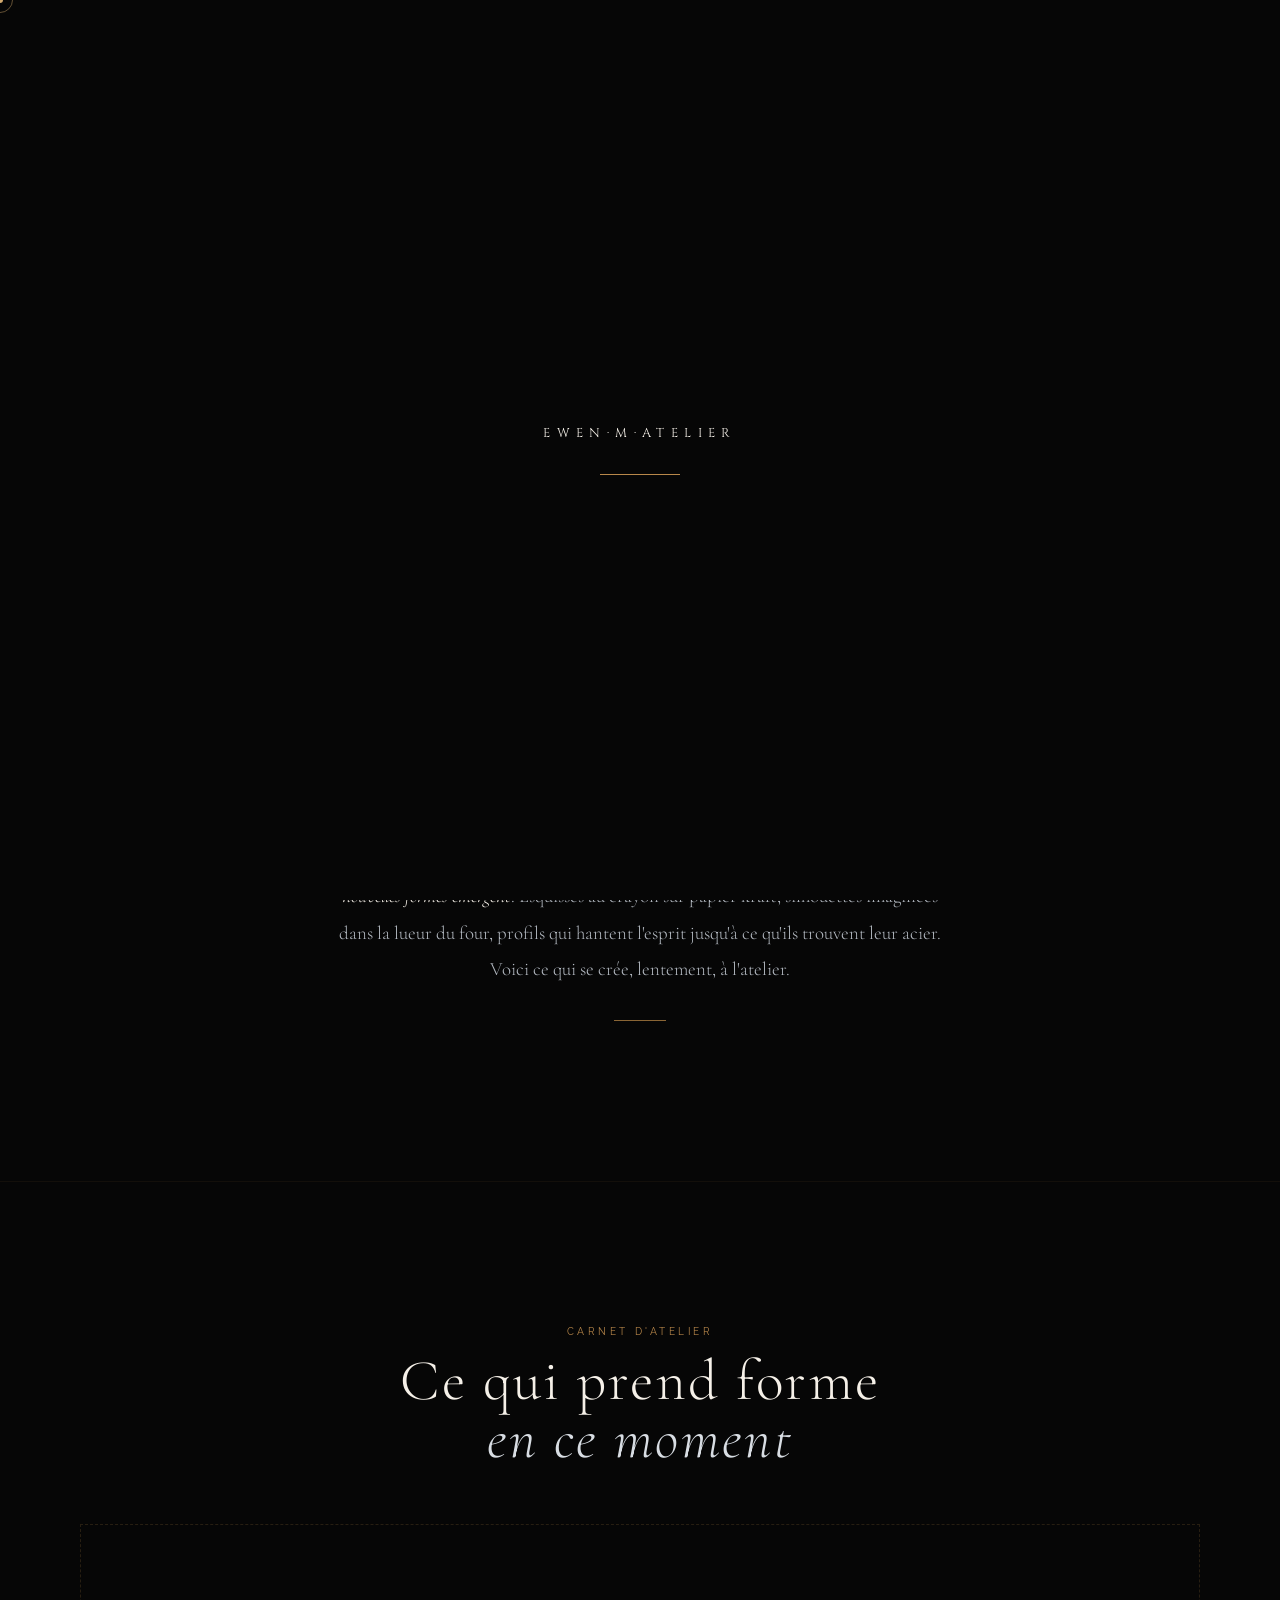
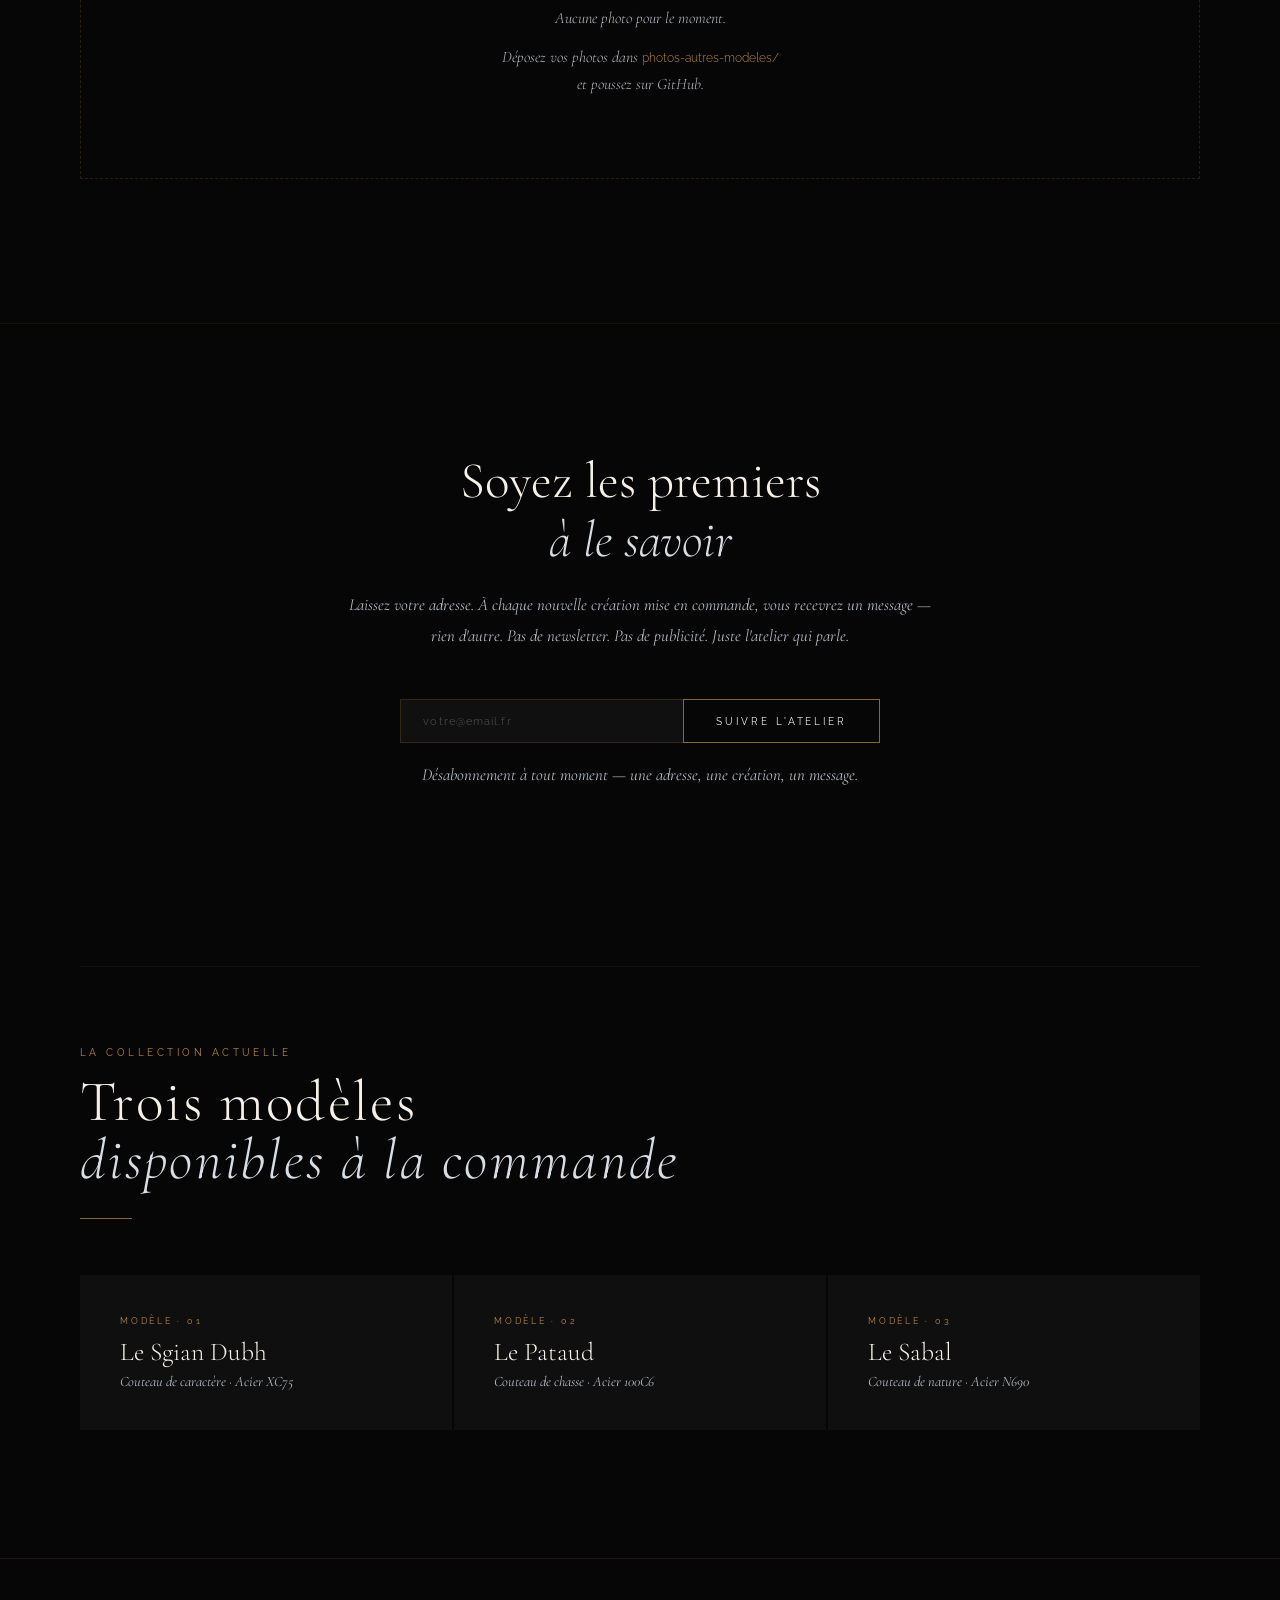
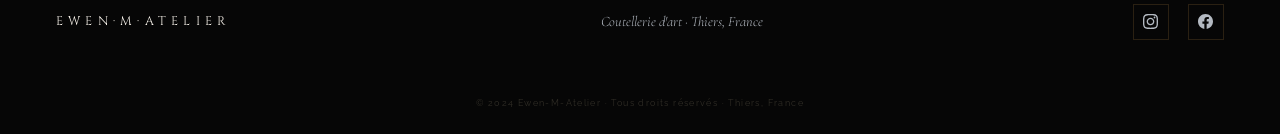
==== commit de6a2438: "mise à jour Mes autres création + couteaux disponibles" ====
--- a/autres-modeles.html
+++ b/autres-modeles.html
@@ -3,7 +3,7 @@
 <head>
 <meta charset="UTF-8">
 <meta name="viewport" content="width=device-width, initial-scale=1.0">
-<title>Autres Créations — Ewen-M-Atelier</title>
+<title>Mes autres créations — Ewen-M-Atelier</title>
 <link rel="preconnect" href="https://fonts.googleapis.com">
 <link rel="preconnect" href="https://fonts.gstatic.com" crossorigin>
 <link href="https://fonts.googleapis.com/css2?family=Cormorant+Garamond:ital,wght@0,300;0,400;0,500;1,300;1,400;1,500&family=Cinzel:wght@400;500&family=Raleway:wght@200;300;400&display=swap" rel="stylesheet">
@@ -203,6 +203,7 @@
   footer{flex-direction:column;gap:1.5rem;text-align:center;padding:2rem 1.5rem}
 }
 </style>
+<link rel="stylesheet" href="css/gallery.css"> <!-- galerie photo en grille -->
 </head>
 <body>
 <div class="cur" id="cur"></div>
@@ -216,6 +217,7 @@
     <!--li><a href="personnalisation.html">Personnalisation</a></li-->
     <li><a href="index.html#artisan">L'Artisan</a></li>
     <li><a href="autres-modeles.html" class="active">Autres créations</a></li>
+    <li><a href="couteaux-disponibles.html">Couteaux disponibles</a></li>
     <li><a href="index.html#contact">Contact</a></li>
   </ul>
 </nav>
@@ -226,7 +228,7 @@
   <div class="hero-grid"></div>
   <div class="hero-content">
     <div class="h-eyebrow">Ewen-M-Atelier · L'Atelier en mouvement</div>
-    <h1 class="h-title">Autres<br><em>Créations</em></h1>
+    <h1 class="h-title">Mes autres<br><em>créations</em></h1>
     <p class="h-sub">L'imagination concrétisée</p>
   </div>
 </section>
@@ -236,6 +238,48 @@
   <div class="deco"></div>
   <p>Un coutelier ne s'arrête jamais. Entre deux commandes, dans les marges du temps, <em>de nouvelles formes émergent</em>. Esquisses au crayon sur papier kraft, silhouettes imaginées dans la lueur du four, profils qui hantent l'esprit jusqu'à ce qu'ils trouvent leur acier. Voici ce qui se crée, lentement, à l'atelier.</p>
   <div class="deco"></div>
+</div>
+
+<!-- ================================================
+     GALERIE — Créations en cours
+     · Les photos sont listées dans photos.json
+     · photos.json est généré automatiquement par
+       GitHub Actions à chaque push vers le dépôt.
+     · Pour ajouter une photo : déposez-la dans
+       photos-autres-modeles/  puis faites un push.
+       La page se met à jour toute seule.
+     · Tous formats acceptés : jpg png webp heic…
+================================================ -->
+<section class="others-section">
+  <div class="others-header reveal" style="text-align:center;margin-bottom:3.5rem">
+    <span class="s-num" style="display:block;text-align:center;margin-bottom:1rem">Carnet d'atelier</span>
+    <h2 class="s-title" style="text-align:center">Ce qui prend forme<br><em>en ce moment</em></h2>
+  </div>
+
+  <section class="photo-gallery reveal" data-model="autres-modeles" data-label="Créations en cours à l'atelier" aria-label="Galerie des créations en cours">
+    <div class="gallery-grid"></div>
+    <div class="gallery-empty">
+      <p>Aucune photo pour le moment.</p>
+      <p>Déposez vos photos dans <code>photos-autres-modeles/</code><br>et poussez sur GitHub.</p>
+    </div>
+  </section>
+</section>
+
+<!-- ================================================
+     LIGHTBOX — agrandissement au clic sur une photo
+================================================ -->
+<div class="lightbox" id="gallery-lightbox" role="dialog" aria-modal="true" aria-label="Photo agrandie">
+  <button class="lb-close" aria-label="Fermer (Échap)">
+    <svg viewBox="0 0 24 24" fill="none"><path stroke="currentColor" stroke-width="2" stroke-linecap="round" d="M18 6L6 18M6 6l12 12"/></svg>
+  </button>
+  <button class="lb-prev" aria-label="Photo précédente (←)">
+    <svg viewBox="0 0 24 24" fill="none"><path stroke="currentColor" stroke-width="2" stroke-linecap="round" stroke-linejoin="round" d="M15 18l-6-6 6-6"/></svg>
+  </button>
+  <div class="lb-body"><img class="lb-img" src="" alt=""></div>
+  <button class="lb-next" aria-label="Photo suivante (→)">
+    <svg viewBox="0 0 24 24" fill="none"><path stroke="currentColor" stroke-width="2" stroke-linecap="round" stroke-linejoin="round" d="M9 18l6-6-6-6"/></svg>
+  </button>
+  <div class="lb-counter"></div>
 </div>
 
 <!-- NOTIFICATION -->
@@ -305,5 +349,6 @@
 const obs=new IntersectionObserver(e=>e.forEach(i=>{if(i.isIntersecting)i.target.classList.add('vis')}),{threshold:.1});
 document.querySelectorAll('.reveal').forEach(el=>obs.observe(el));
 </script>
+<script src="js/gallery.js" defer></script>
 </body>
 </html>
--- a/css/gallery.css
+++ b/css/gallery.css
@@ -0,0 +1,135 @@
+/* =====================================================
+   gallery.css — Galerie photo en grille + lightbox
+   Ewen-M-Atelier · à charger APRÈS base.css
+
+   Utilisé par : autres-modeles.html, couteaux-disponibles.html
+   (et toute autre page qui inclut un <section class="photo-gallery">)
+===================================================== */
+
+/* --- Grille de vignettes ---------------------------- */
+.photo-gallery { width: 100%; }
+
+.gallery-grid {
+    display: grid;
+    grid-template-columns: repeat(auto-fill, minmax(280px, 1fr));
+    gap: 3px;
+}
+
+.gallery-item {
+    position: relative;
+    aspect-ratio: 4 / 5;
+    overflow: hidden;
+    border: none;
+    padding: 0;
+    background: var(--charbon);
+    cursor: zoom-in;
+    display: block;
+}
+
+.gallery-item img {
+    width: 100%;
+    height: 100%;
+    object-fit: cover;
+    display: block;
+    opacity: .88;
+    transition: transform .7s cubic-bezier(.25,.46,.45,.94), opacity .4s ease;
+}
+
+.gallery-item::after {
+    content: '';
+    position: absolute; inset: 0;
+    border: 1px solid rgba(138, 101, 53, 0);
+    transition: border-color .4s;
+    pointer-events: none;
+}
+
+.gallery-item:hover img   { transform: scale(1.06); opacity: 1; }
+.gallery-item:hover::after { border-color: rgba(184, 135, 74, .4); }
+
+/* --- État vide (aucune photo dans le dossier) ------- */
+.gallery-empty {
+    display: none;
+    flex-direction: column;
+    align-items: center;
+    gap: .7rem;
+    padding: 5rem 2rem;
+    text-align: center;
+    border: 1px dashed rgba(138, 101, 53, .25);
+}
+.gallery-empty p {
+    font-family: var(--fb);
+    font-style: italic;
+    font-weight: 300;
+    color: var(--acier);
+    font-size: 1rem;
+    line-height: 1.7;
+}
+.gallery-empty code {
+    font-family: var(--fu);
+    font-size: .78rem;
+    font-style: normal;
+    color: var(--bronze-clair);
+}
+
+/* --- Lightbox (agrandissement plein écran) ---------- */
+.lightbox {
+    position: fixed; inset: 0;
+    z-index: 9997;
+    background: rgba(6, 6, 6, .97);
+    display: flex;
+    align-items: center;
+    justify-content: center;
+    opacity: 0;
+    visibility: hidden;
+    transition: opacity .4s ease, visibility .4s ease;
+}
+.lightbox.open { opacity: 1; visibility: visible; }
+
+.lb-body  { max-width: 88vw; max-height: 82vh; }
+.lb-img   { max-width: 88vw; max-height: 82vh; object-fit: contain; display: block; }
+
+.lb-close, .lb-prev, .lb-next {
+    position: absolute;
+    background: transparent;
+    border: 1px solid rgba(138, 101, 53, .3);
+    color: var(--creme);
+    cursor: none;
+    display: flex;
+    align-items: center;
+    justify-content: center;
+    transition: border-color .3s, background .3s;
+}
+.lb-close svg, .lb-prev svg, .lb-next svg {
+    width: 16px; height: 16px;
+    stroke: currentColor; fill: none;
+}
+.lb-close:hover, .lb-prev:hover, .lb-next:hover {
+    border-color: var(--bronze-clair);
+    background: rgba(138, 101, 53, .12);
+}
+
+.lb-close { top: 2rem; right: 2rem; width: 42px; height: 42px; }
+.lb-prev  { left: 2rem; top: 50%; transform: translateY(-50%); width: 48px; height: 48px; }
+.lb-next  { right: 2rem; top: 50%; transform: translateY(-50%); width: 48px; height: 48px; }
+
+.lb-counter {
+    position: absolute;
+    bottom: 2rem; left: 50%;
+    transform: translateX(-50%);
+    font-family: var(--fu);
+    font-size: .62rem;
+    letter-spacing: .25em;
+    color: var(--acier);
+    text-transform: uppercase;
+}
+
+/* --- Responsive -------------------------------------- */
+@media (max-width: 768px) {
+    .gallery-grid { grid-template-columns: repeat(auto-fill, minmax(148px, 1fr)); gap: 2px; }
+    .lb-prev, .lb-next { width: 38px; height: 38px; }
+    .lb-prev svg, .lb-next svg { width: 13px; height: 13px; }
+    .lb-close { top: 1.2rem; right: 1.2rem; width: 36px; height: 36px; }
+    .lb-prev  { left: .8rem; }
+    .lb-next  { right: .8rem; }
+    .lb-counter { bottom: 1.2rem; font-size: .56rem; }
+}
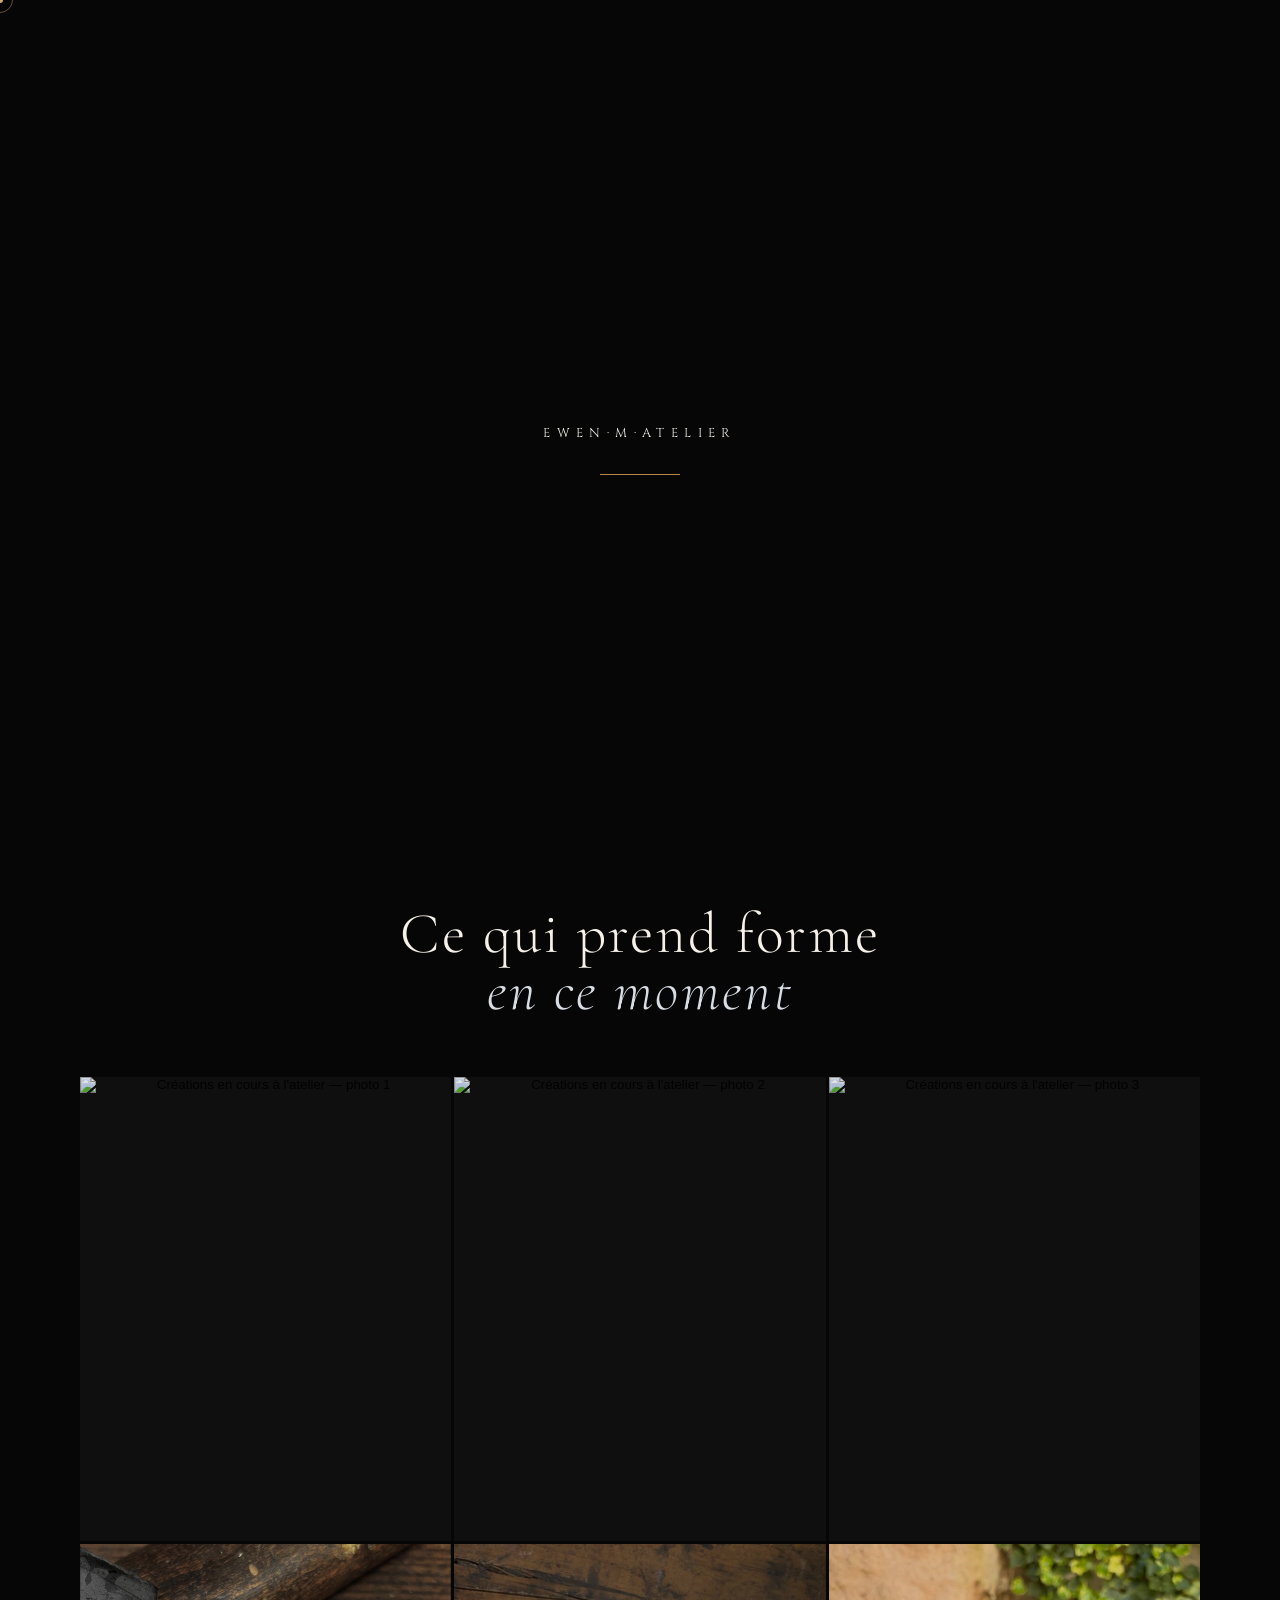
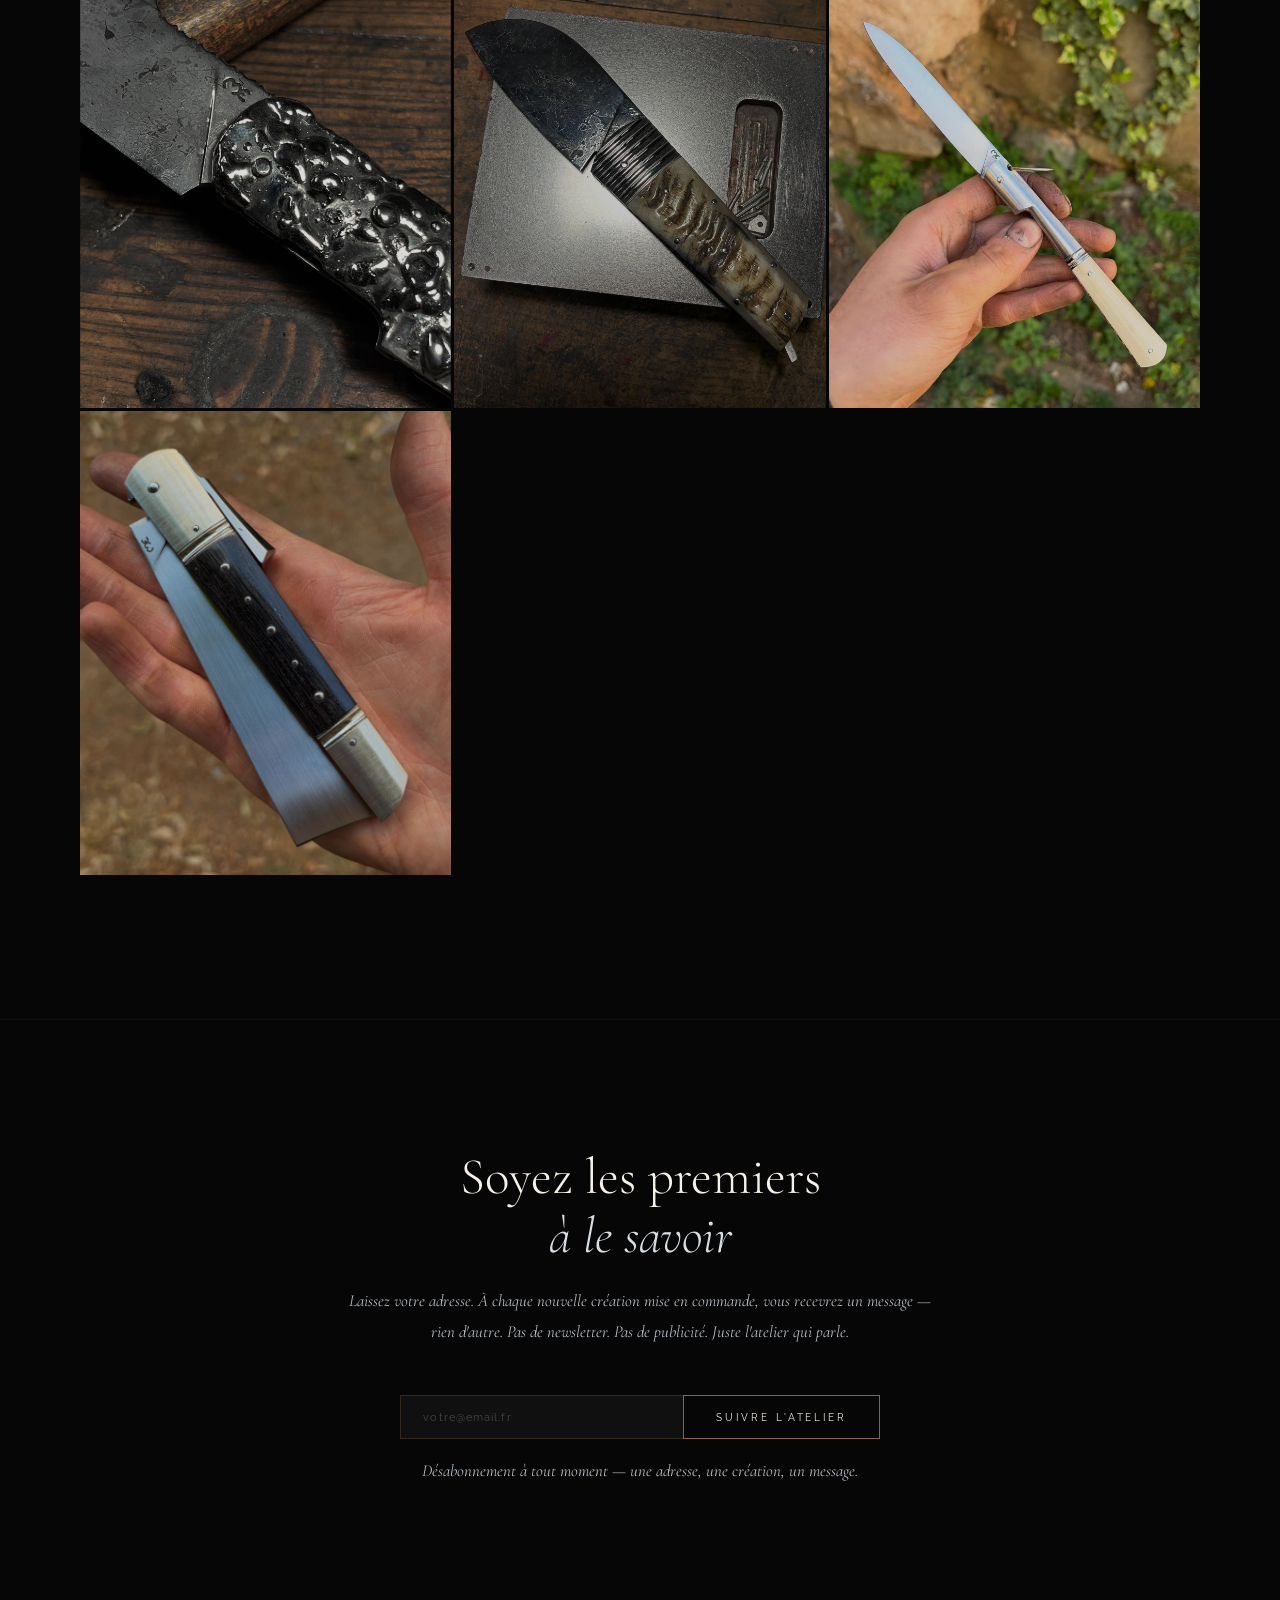
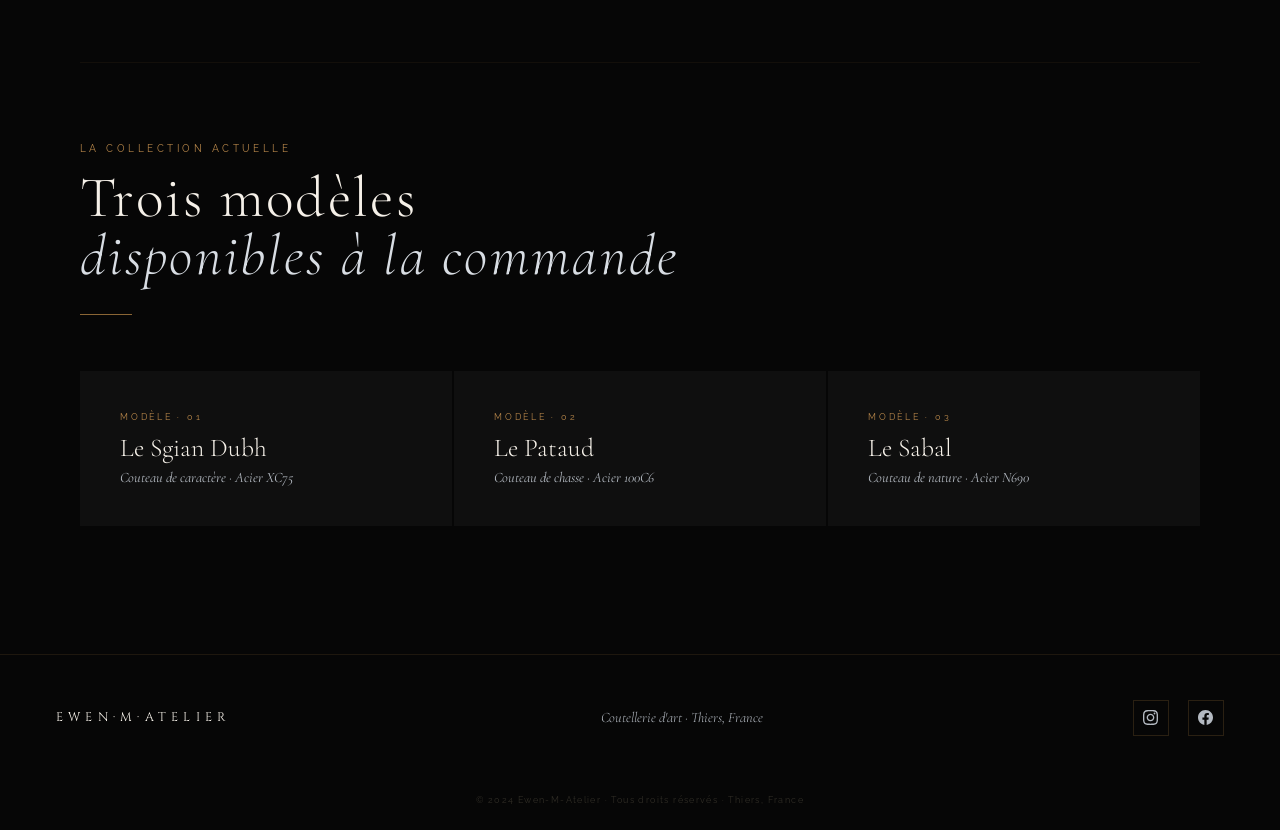
==== commit 1cff2034: "retaille page autres modèles" ====
--- a/autres-modeles.html
+++ b/autres-modeles.html
@@ -37,7 +37,18 @@
 .nav-links a.active{color:var(--or)}
 
 /* HERO */
-.hero{height:72vh;position:relative;display:flex;flex-direction:column;align-items:center;justify-content:flex-end;padding-bottom:8rem;overflow:hidden}
+
+/* HERO — zone d'en-tête de la page */
+.hero{
+  height: 50vh;            /* auto : hauteur automatique : s'adapte au contenu (était 72vh = trop grand) */
+  padding: 5rem 3rem 1rem; /* haut=espace sous la nav fixe | bas=espace avant l'intro (était padding-bottom:8rem) */
+  position: relative;      /* nécessaire pour que .hero-bg (position:absolute) se positionne dedans */
+  display: flex;           /* mise en page flexbox pour centrer le contenu */
+  flex-direction: column;  /* les enfants s'empilent verticalement */
+  align-items: center;     /* centrage horizontal */
+  justify-content: center; /* centrage vertical (était flex-end = collé en bas) */
+  overflow: hidden;        /* masque les éléments décoratifs qui dépassent */
+}
 .hero-bg{position:absolute;inset:0;background:linear-gradient(165deg,#08080c 0%,#0e0c10 35%,#0c0a0a 65%,var(--void) 100%)}
 .hero-bg::before{content:'';position:absolute;inset:0;
   background:
@@ -52,17 +63,62 @@
     repeating-linear-gradient(0deg,transparent 0%,transparent 49px,rgba(200,190,160,.9) 49px,rgba(200,190,160,.9) 50px),
     repeating-linear-gradient(90deg,transparent 0%,transparent 49px,rgba(200,190,160,.9) 49px,rgba(200,190,160,.9) 50px)}
 .hero-content{text-align:center;position:relative;z-index:2}
-.h-eyebrow{font-family:var(--fu);font-size:.67rem;letter-spacing:.45em;color:var(--bronze-clair);text-transform:uppercase;margin-bottom:1.6rem;animation:up .7s ease .4s both}
-.h-title{font-family:var(--fb);font-size:clamp(3.2rem,7.5vw,6.5rem);font-weight:300;line-height:.95;color:var(--creme);letter-spacing:.03em;animation:up .7s ease .6s both}
+
+/* EYEBROW — petit texte au-dessus du titre ("EWEN-M-ATELIER · L'ATELIER EN MOUVEMENT") */
+.h-eyebrow{
+  font-family: var(--fu);          /* Raleway : police d'interface fine */
+  font-size: .67rem;               /* petite taille */
+  letter-spacing: .45em;           /* espacement des lettres très large : style luxe */
+  color: var(--bronze-clair);      /* couleur bronze clair */
+  text-transform: uppercase;       /* tout en majuscules */
+  margin-bottom: 0.4rem;           /* espace sous le eyebrow (était 1.6rem = trop grand) */
+  animation: up .7s ease .4s both; /* animation d'apparition, délai 0.4s */
+}
+
+/* TITRE PRINCIPAL — "Mes autres créations" */
+.h-title{
+  font-family: var(--fb);              /* Cormorant Garamond : police éditoriale élégante */
+  font-size: clamp(.8rem,7.5vw,6.4rem); /* taille adaptative : min 1.8rem, préféré 2.5% écran, max 2.4rem */
+                                        /* (était clamp(3.2rem,7.5vw,6.5rem) = beaucoup trop grand) */
+  font-weight: 300;                    /* graisse légère */
+  line-height: 1.1;                    /* interligne */
+  color: var(--creme);                 /* couleur crème */
+  letter-spacing: .03em;              /* légère chasse des lettres */
+  animation: up .7s ease .6s both;    /* animation d'apparition, délai 0.6s */
+}
 .h-title em{font-style:italic;color:var(--acier-vif)}
-.h-sub{font-family:var(--fb);font-size:1.1rem;font-style:italic;font-weight:300;color:var(--acier);margin-top:1.4rem;animation:up .7s ease .8s both}
+
+/* SOUS-TITRE — "L'imagination concrétisée" */
+.h-sub{
+  font-family: var(--fb);           /* Cormorant Garamond */
+  font-size: 1.3rem;                /* .95rem légèrement réduit (était 1.1rem) */
+  font-style: italic;               /* italique */
+  font-weight: 300;                 /* graisse légère */
+  color: var(--acier);              /* couleur grise acier */
+  margin-top: 1.rem;               /* 0.3rem espace au-dessus (était 1.4rem = trop grand) */
+  animation: up .7s ease .8s both; /* animation d'apparition, délai 0.8s */
+}
 @keyframes up{from{opacity:0;transform:translateY(18px)}to{opacity:1;transform:none}}
 
 /* INTRO */
-.intro{max-width:780px;margin:0 auto;padding:8rem 5rem;text-align:center}
+
+/* INTRO — paragraphe "Un coutelier ne s'arrête jamais..." */
+.intro{
+  max-width: 780px;              /* largeur maximale du bloc texte */
+  margin: 0 auto;                /* centrage horizontal */
+  padding: 4.5rem 3rem 1.5rem;  /* 0.5rem haut | droite-gauche | bas (était 8rem 5rem = 8rem en haut trop grand) */
+  text-align: center;            /* texte centré */
+}
 .intro p{font-family:var(--fb);font-size:1.18rem;font-weight:300;line-height:1.95;color:var(--acier)}
 .intro em{font-style:italic;color:var(--creme)}
-.deco{width:52px;height:1px;background:var(--bronze);margin:2rem auto}
+
+/* LIGNE DÉCORATIVE — fine barre bronze entre le hero et le texte */
+.deco{
+  width: 52px;              /* largeur de la ligne */
+  height: 1px;              /* épaisseur : 1 pixel */
+  background: var(--bronze); /* couleur bronze */
+  margin: 0.6rem auto;      /* espace au-dessus et en-dessous (était 2rem = trop grand) */
+}
 
 /* FEATURED — Le Vendetta (modèle phare à venir) */
 .featured{display:grid;grid-template-columns:1fr 1fr;min-height:85vh;border-top:1px solid rgba(138,101,53,.12)}
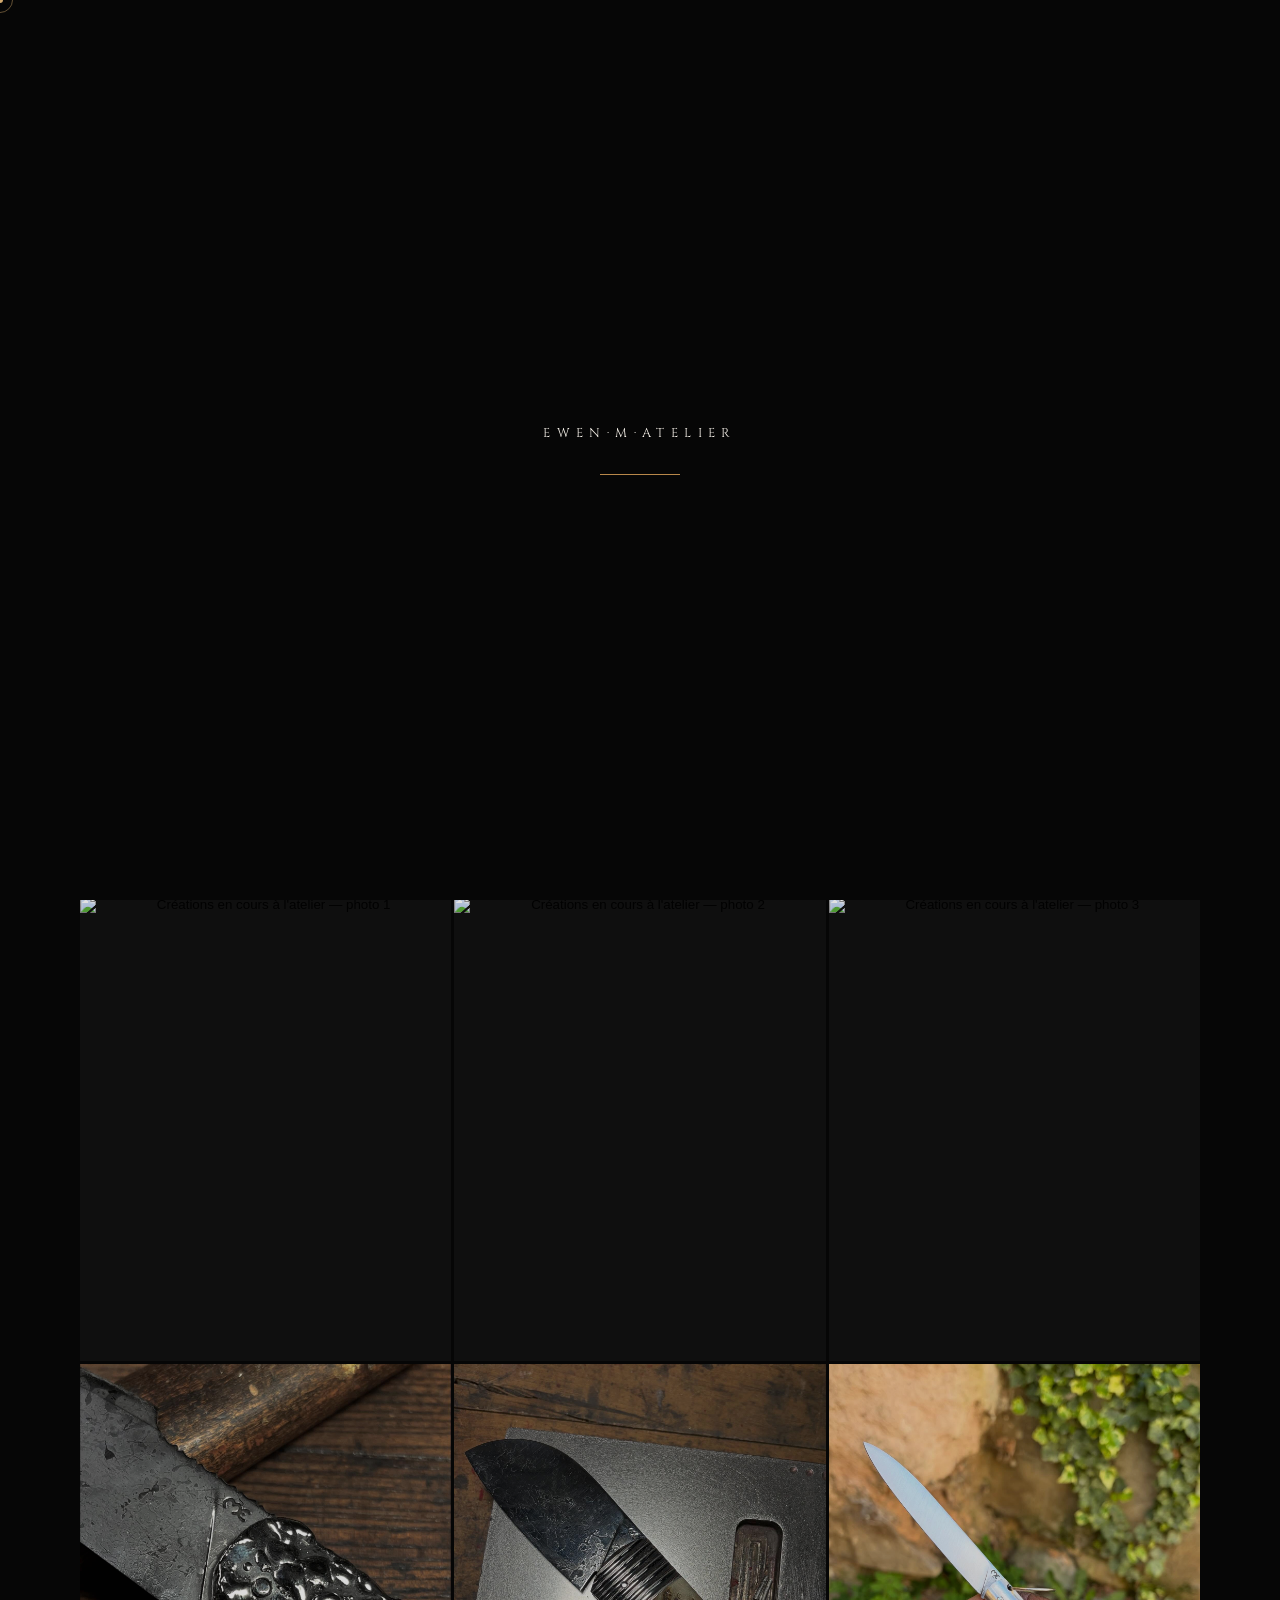
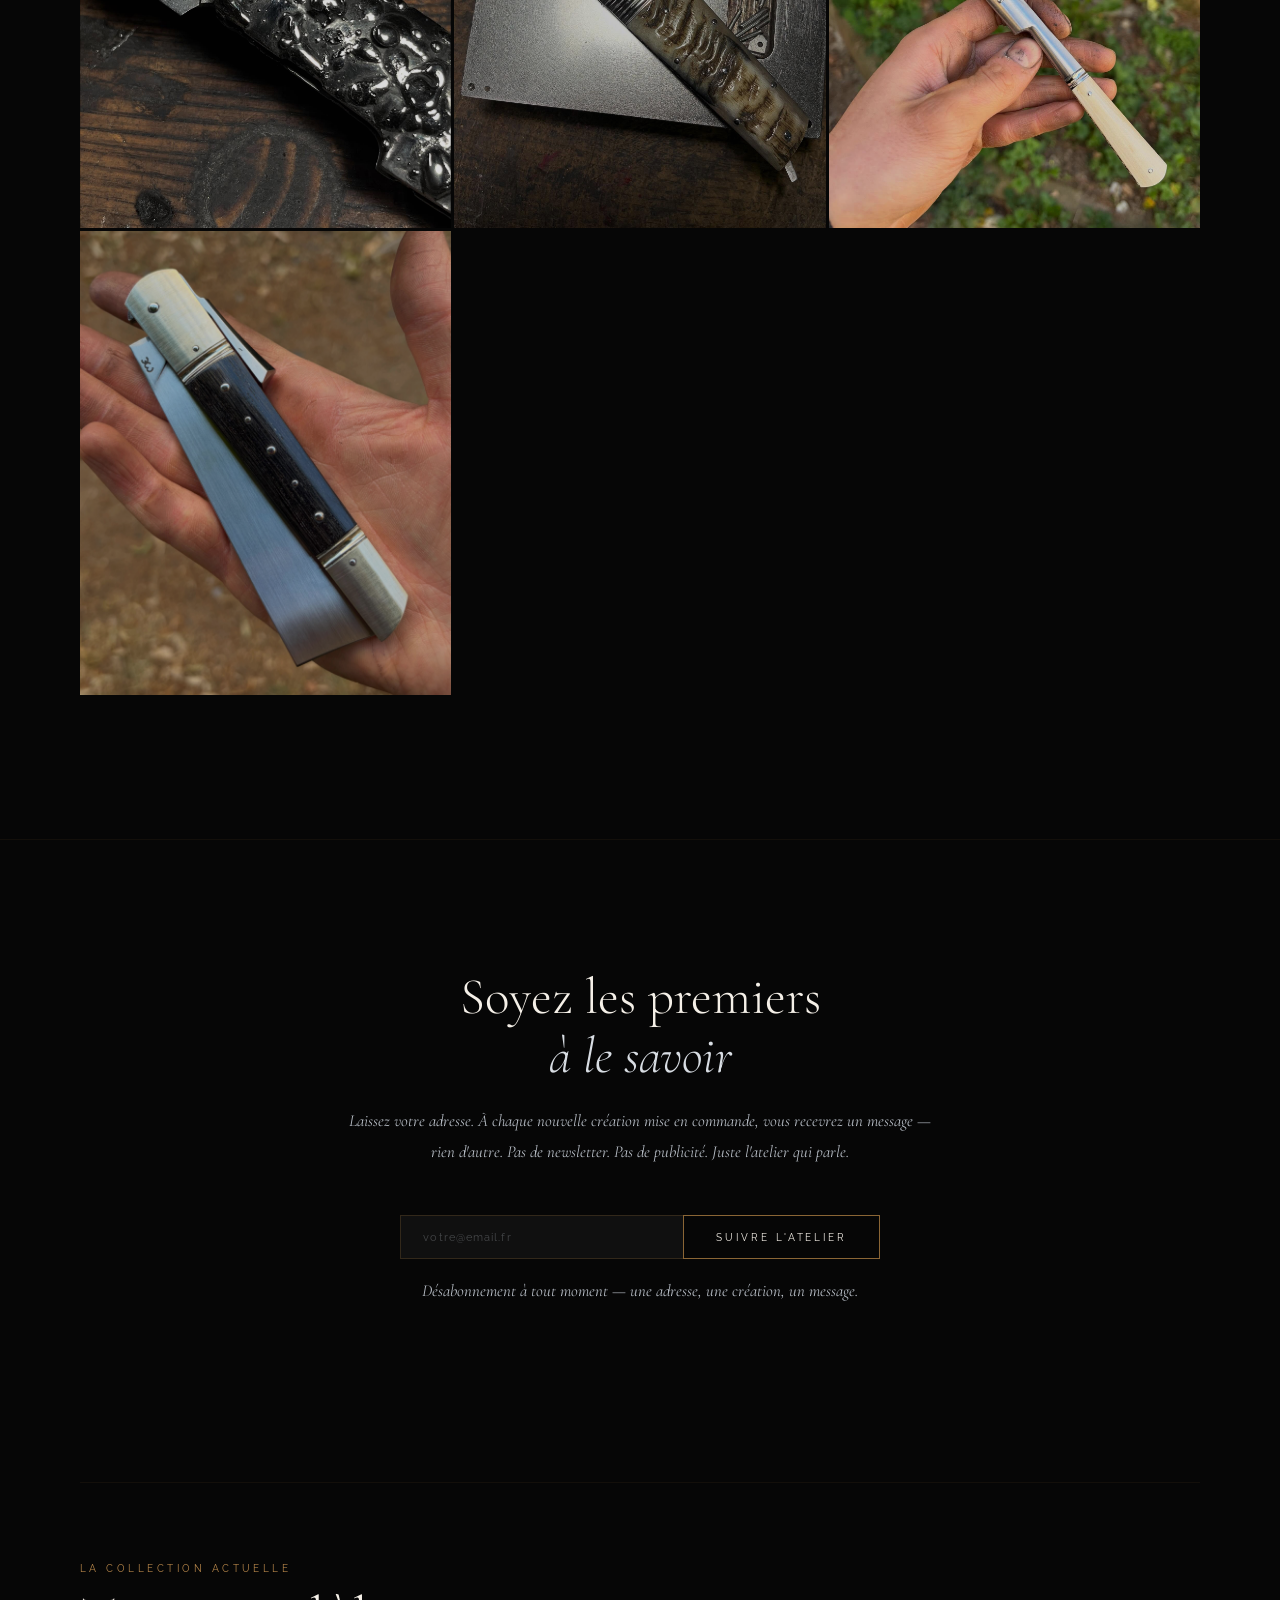
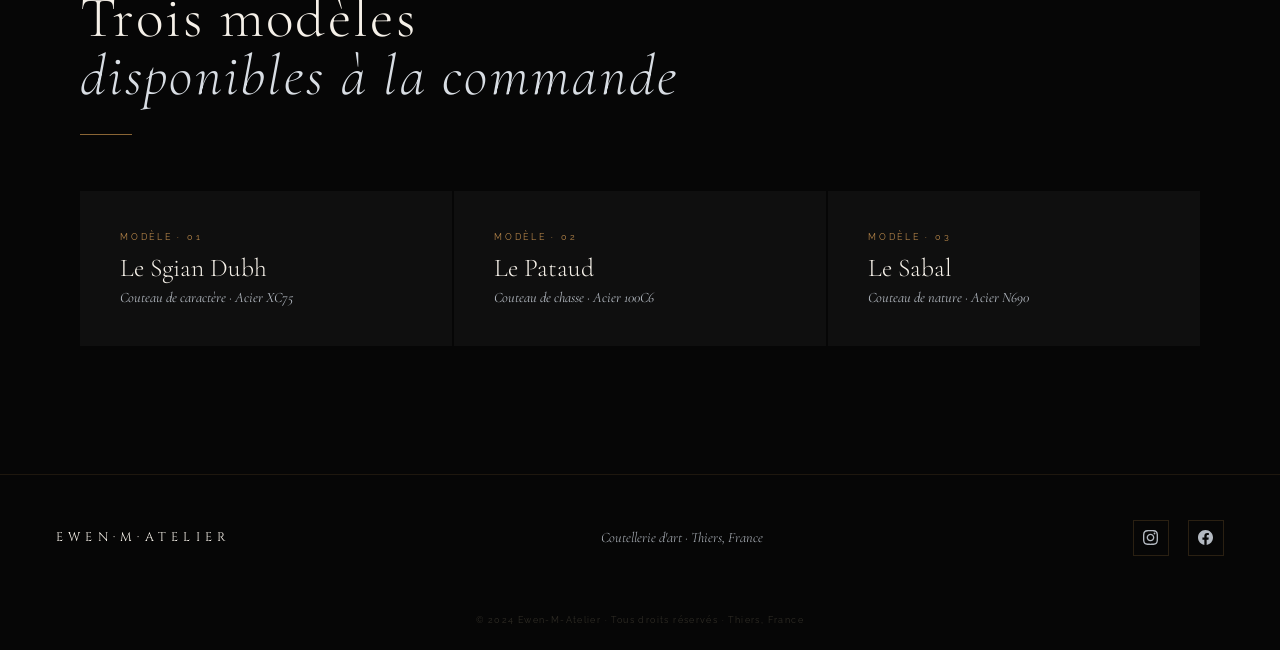
==== commit 4fac0172: "50vh -> 30vh" ====
--- a/autres-modeles.html
+++ b/autres-modeles.html
@@ -40,7 +40,7 @@
 
 /* HERO — zone d'en-tête de la page */
 .hero{
-  height: 50vh;            /* auto : hauteur automatique : s'adapte au contenu (était 72vh = trop grand) */
+  height: 30vh;            /* auto : hauteur automatique : s'adapte au contenu (était 72vh = trop grand) */
   padding: 5rem 3rem 1rem; /* haut=espace sous la nav fixe | bas=espace avant l'intro (était padding-bottom:8rem) */
   position: relative;      /* nécessaire pour que .hero-bg (position:absolute) se positionne dedans */
   display: flex;           /* mise en page flexbox pour centrer le contenu */
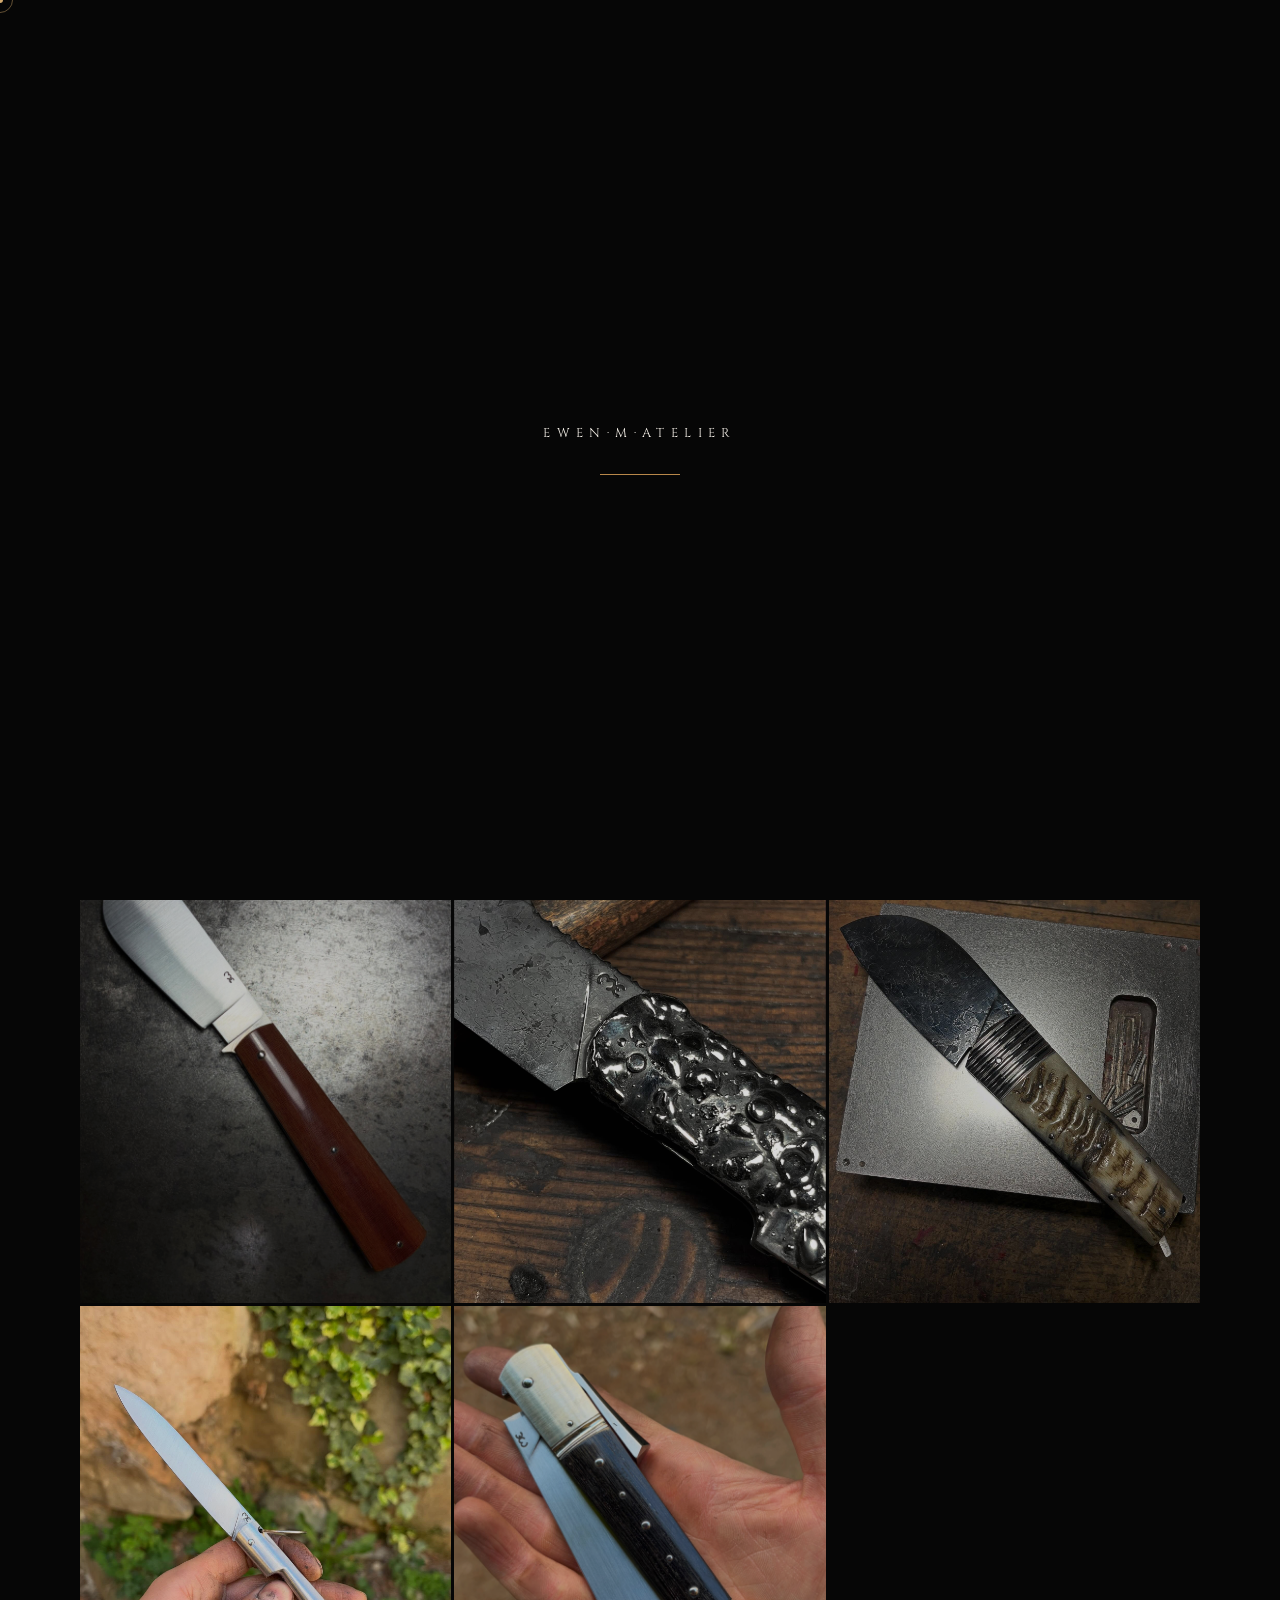
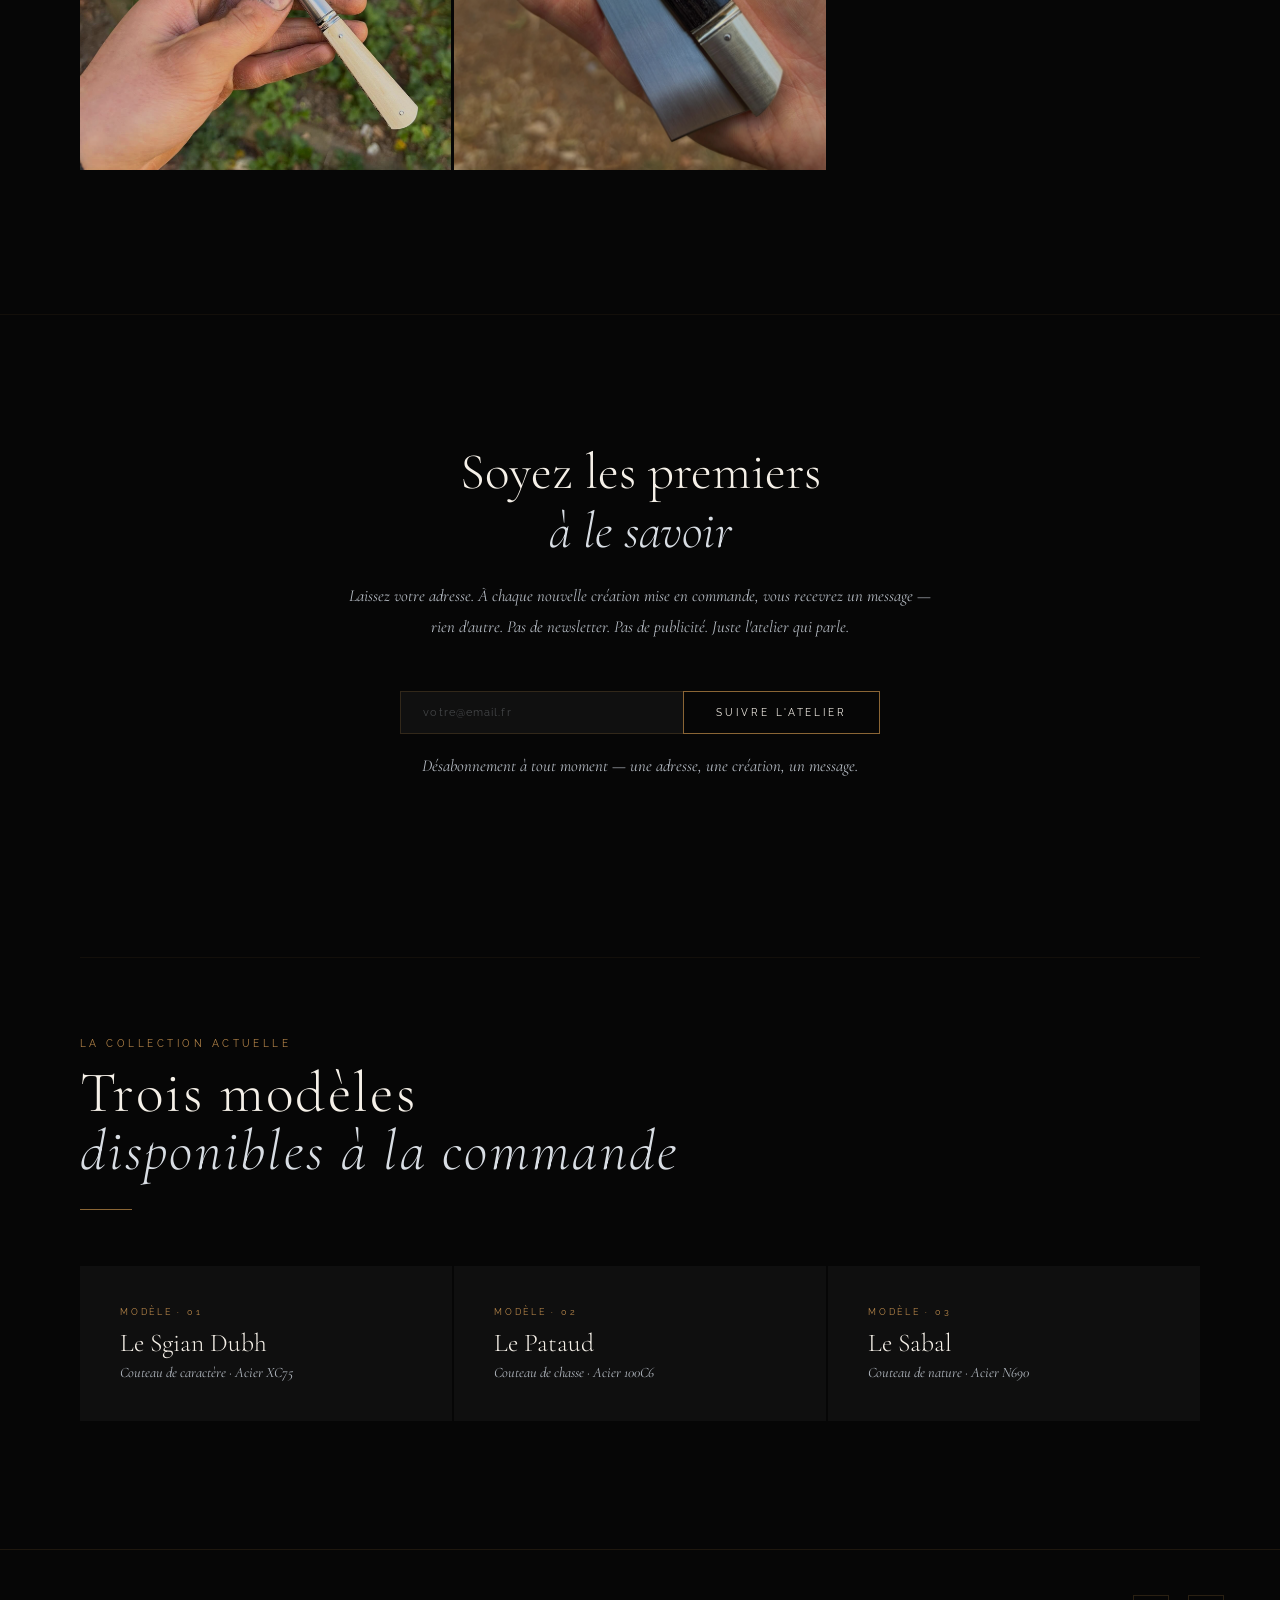
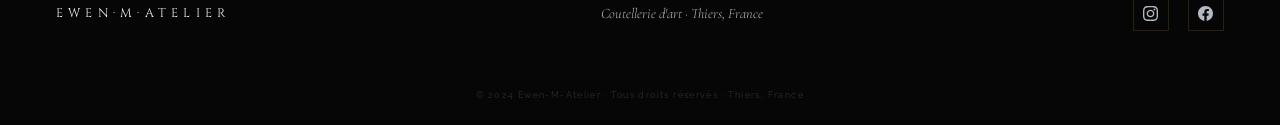
==== commit 9690b61c: "Simplification" ====
--- a/autres-modeles.html
+++ b/autres-modeles.html
@@ -309,7 +309,7 @@
 <section class="others-section">
   <div class="others-header reveal" style="text-align:center;margin-bottom:3.5rem">
     <span class="s-num" style="display:block;text-align:center;margin-bottom:1rem">Carnet d'atelier</span>
-    <h2 class="s-title" style="text-align:center">Ce qui prend forme<br><em>en ce moment</em></h2>
+    <h2 class="s-title" style="text-align:center">Ce qui a déjà pris forme à l'atelier<br><em></em></h2>
   </div>
 
   <section class="photo-gallery reveal" data-model="autres-modeles" data-label="Créations en cours à l'atelier" aria-label="Galerie des créations en cours">
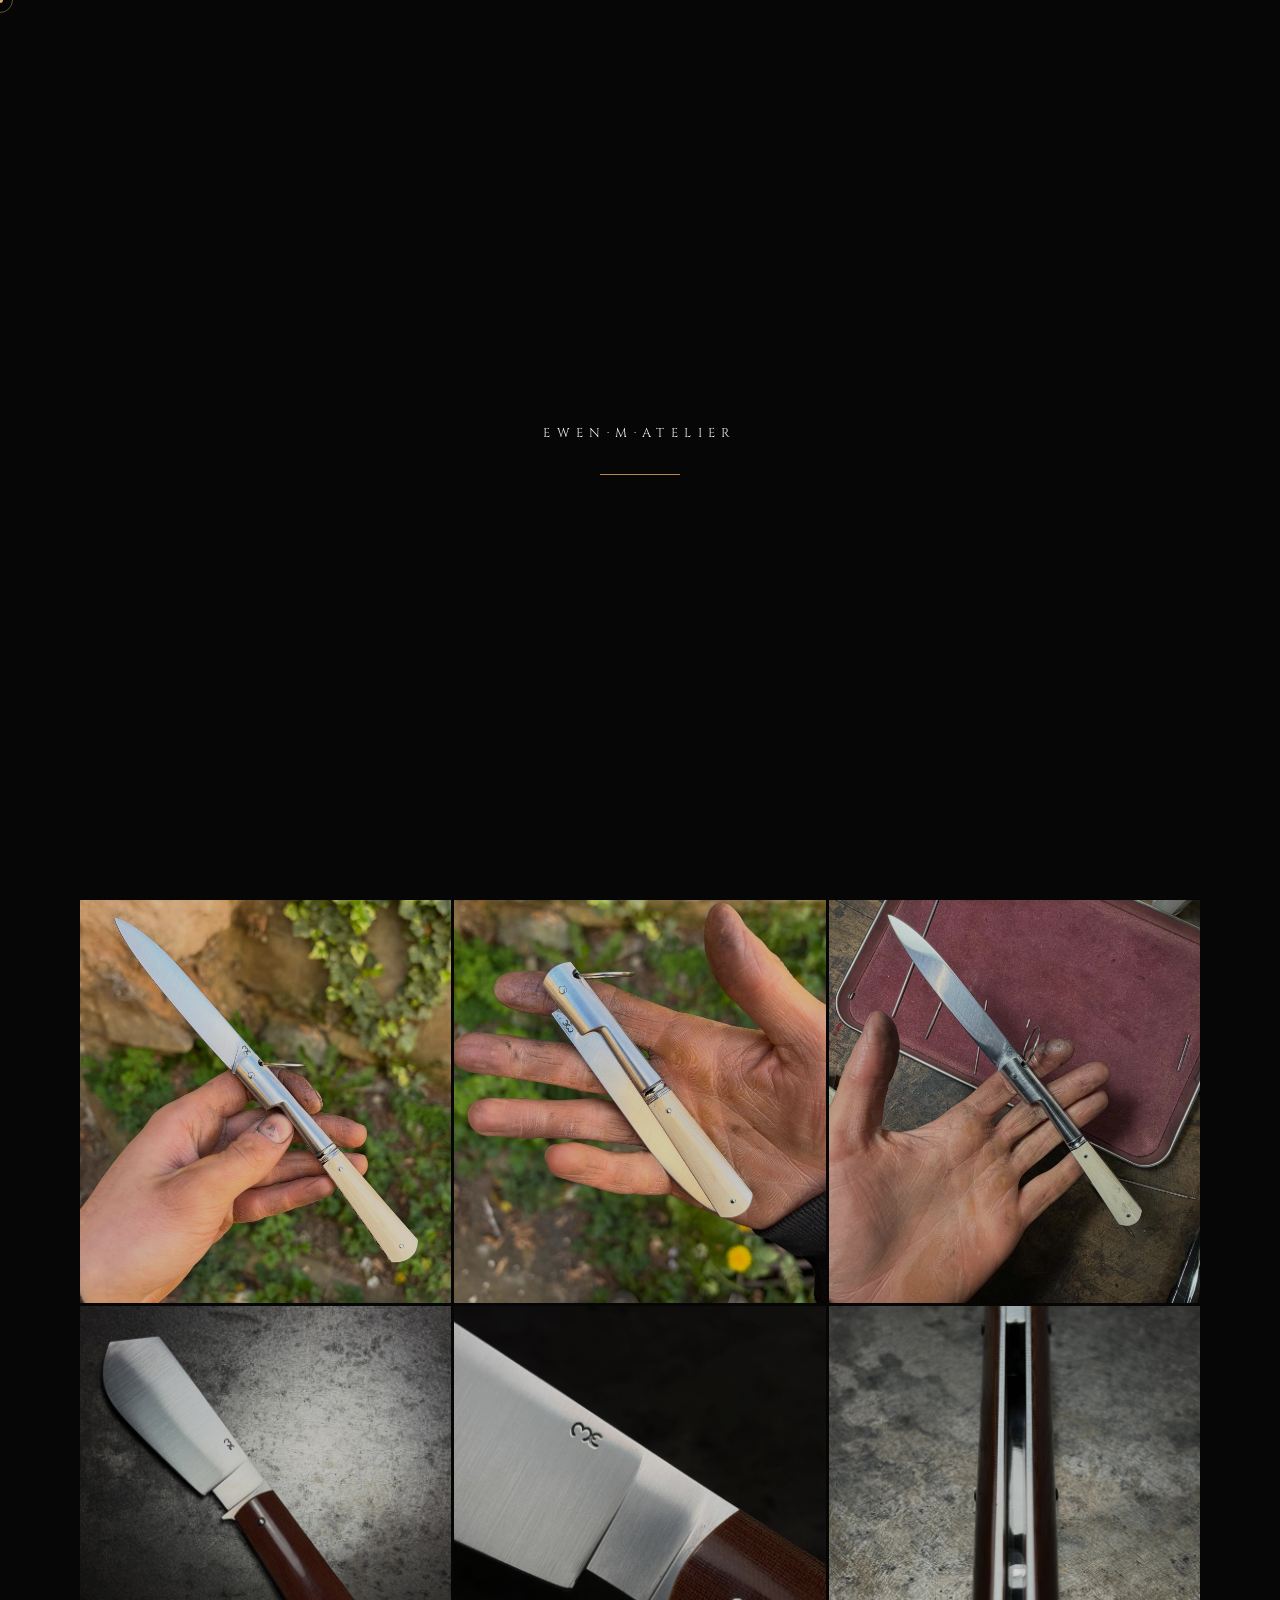
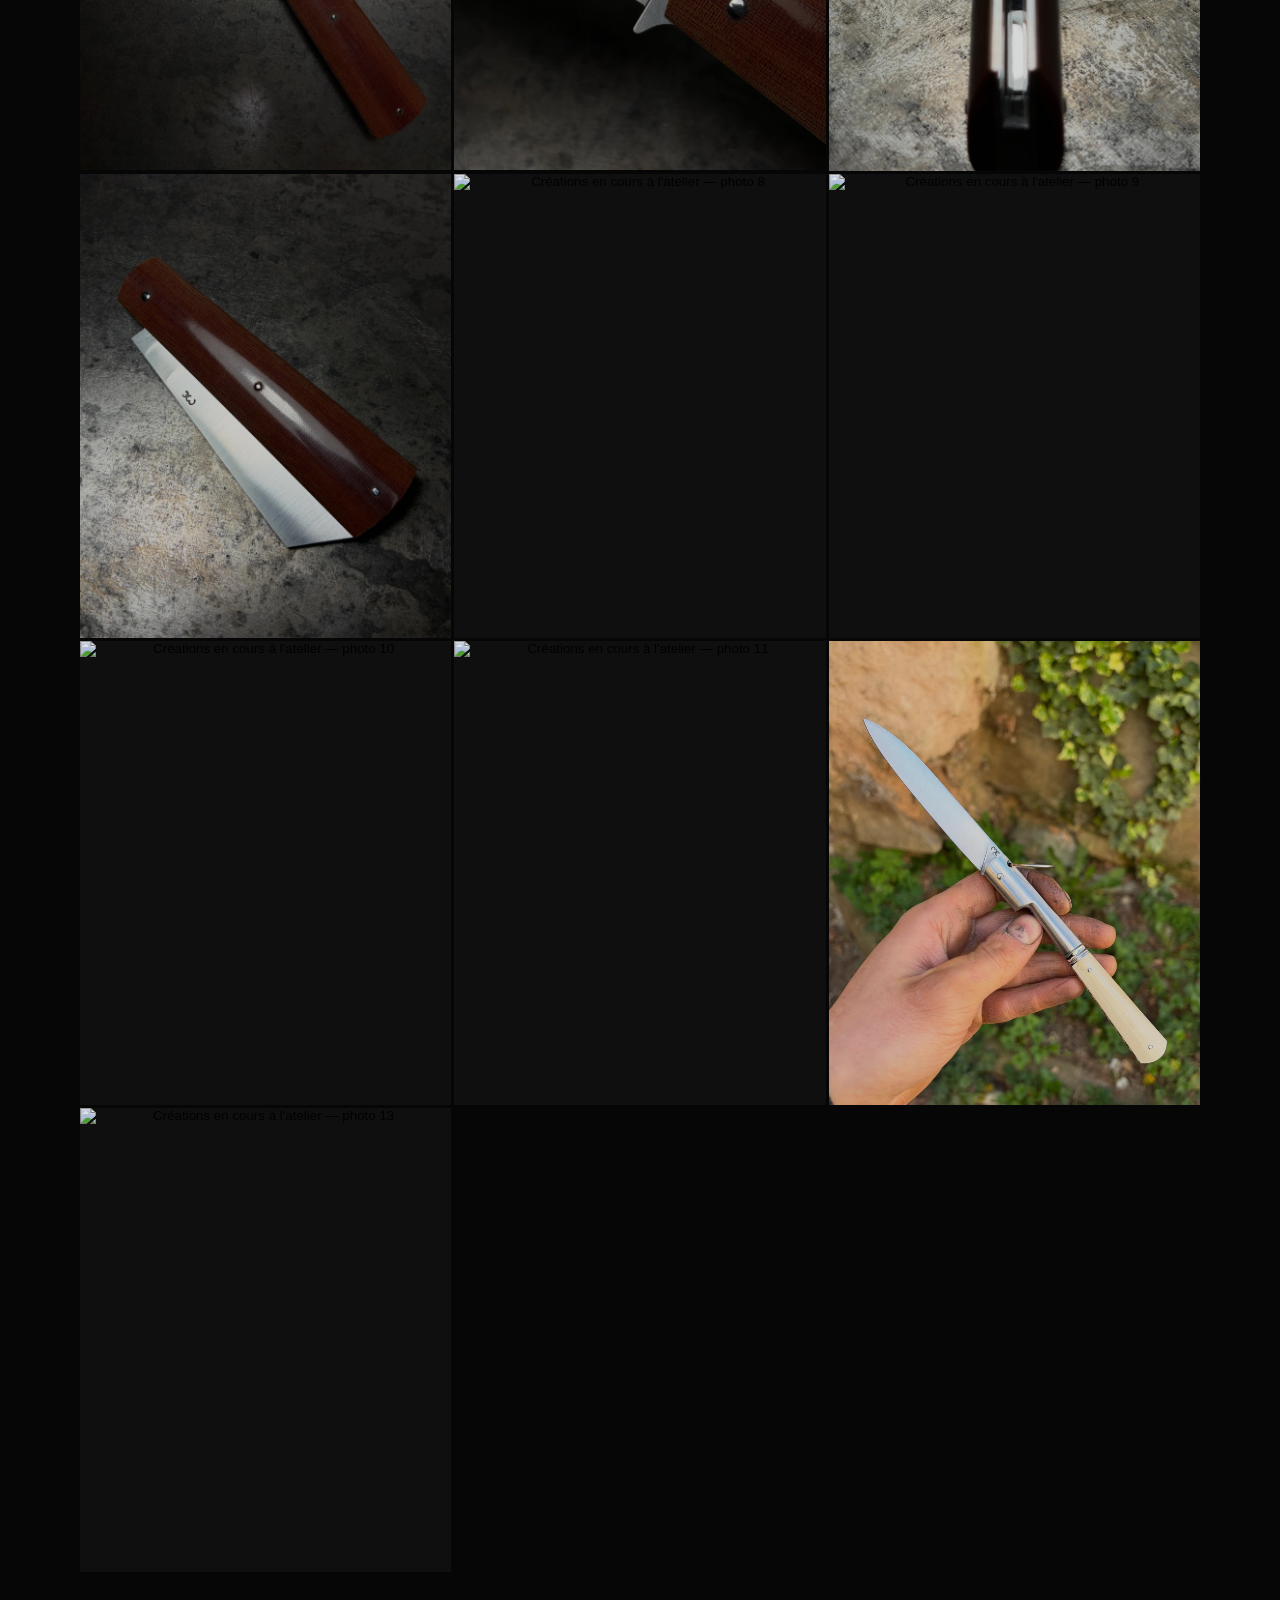
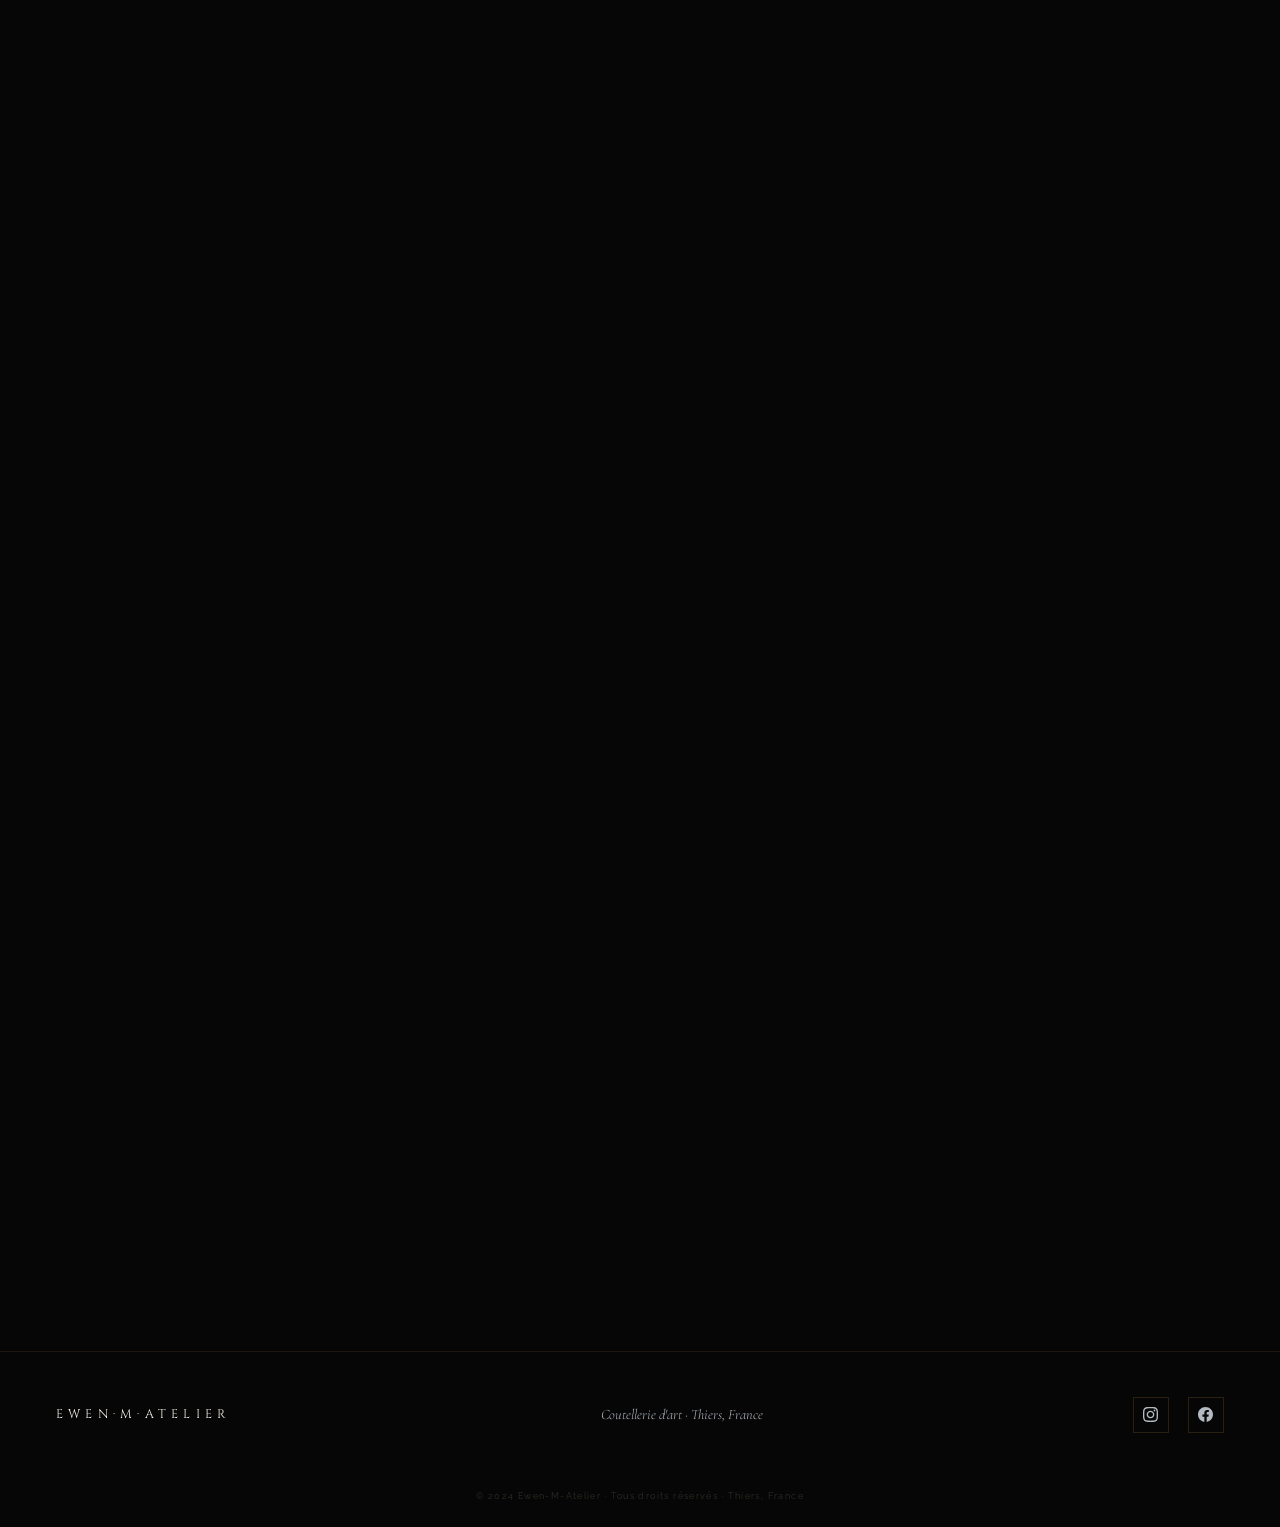
==== commit c8fb9cfb: "Mise à jour tous les modèles + passage en Bordeaux" ====
--- a/autres-modeles.html
+++ b/autres-modeles.html
@@ -309,7 +309,7 @@
 <section class="others-section">
   <div class="others-header reveal" style="text-align:center;margin-bottom:3.5rem">
     <span class="s-num" style="display:block;text-align:center;margin-bottom:1rem">Carnet d'atelier</span>
-    <h2 class="s-title" style="text-align:center">Ce qui a déjà pris forme à l'atelier<br><em></em></h2>
+    <h2 class="s-title" style="text-align:center">Ca a déjà pris forme à l'atelier<br><em></em></h2>
   </div>
 
   <section class="photo-gallery reveal" data-model="autres-modeles" data-label="Créations en cours à l'atelier" aria-label="Galerie des créations en cours">
